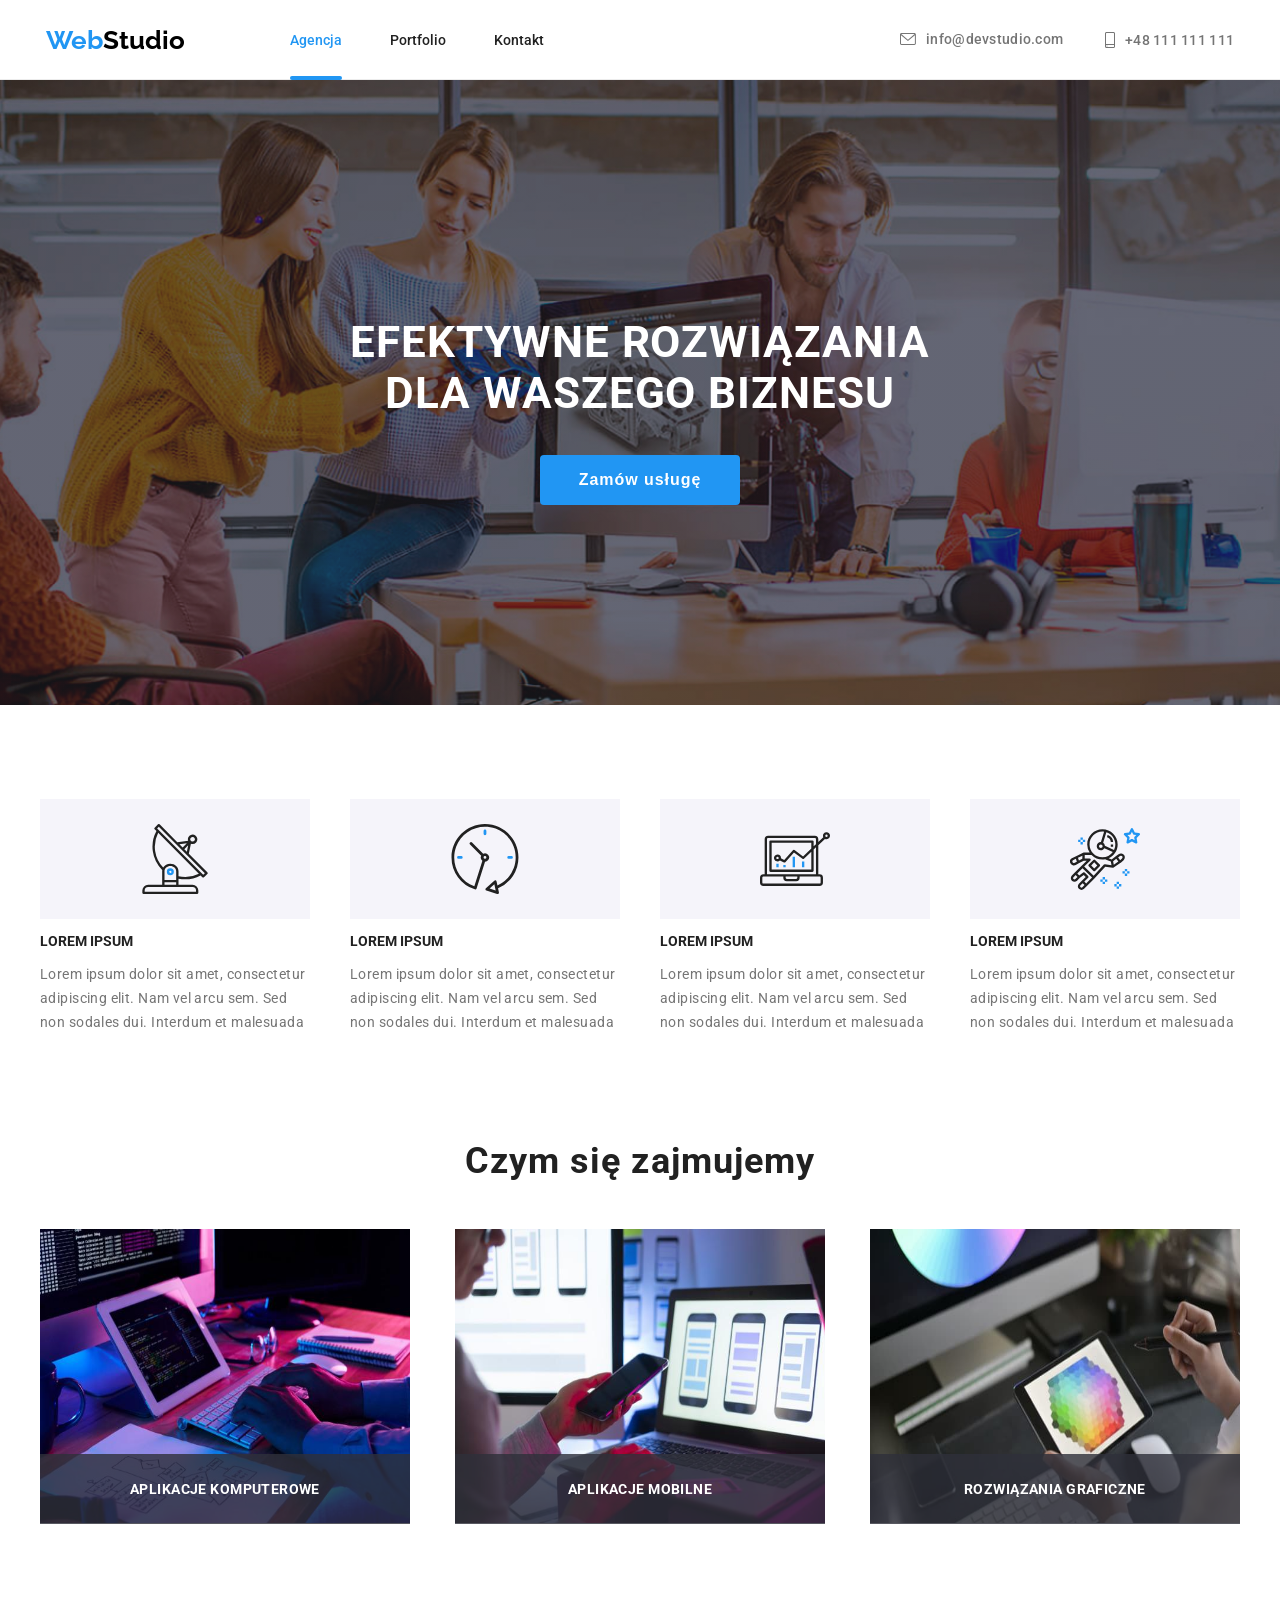
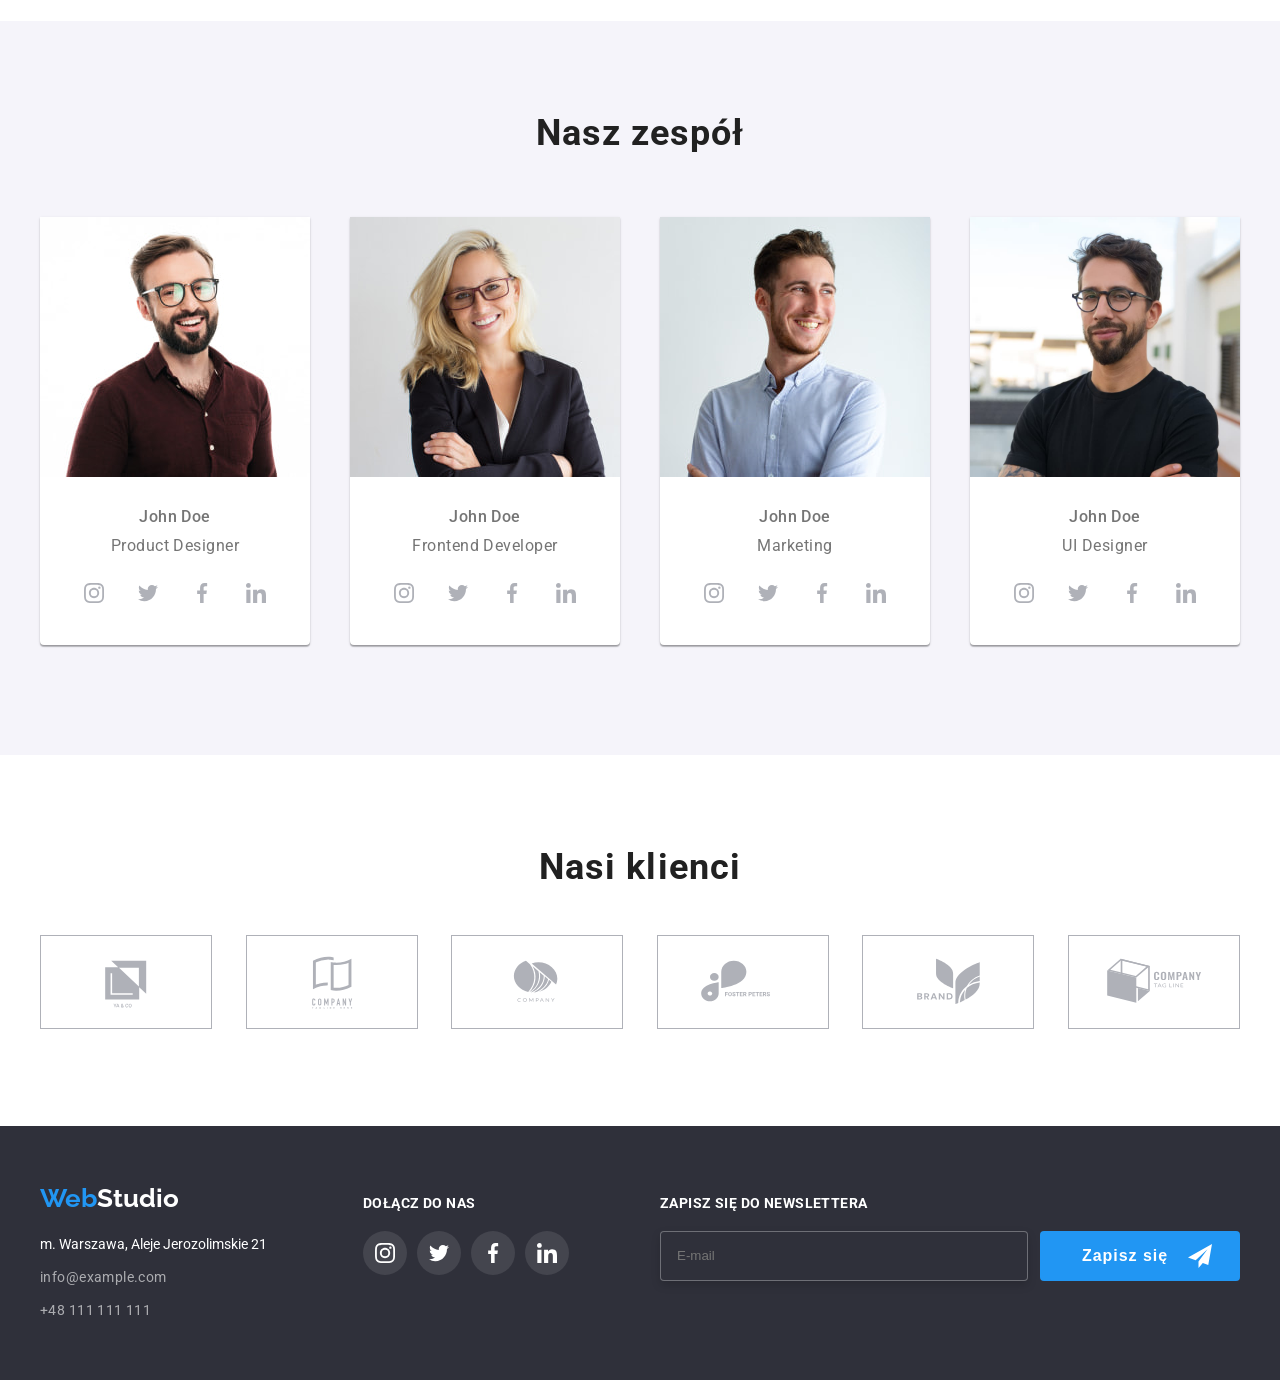
==== index.html @ 6a0bb11c "initial commit" ====
<!DOCTYPE html>
<html lang="pl">
  <head>
    <meta charset="UTF-8" />
    <meta name="viewport" content="width=device-width, initial-scale=1.0" />
    <title>Agencja WebStudio</title>
    <link rel="stylesheet" href="./css/main.min.css" />

    <link rel="preconnect" href="https://fonts.googleapis.com" />
    <link rel="preconnect" href="https://fonts.gstatic.com" crossorigin />
    <link
      href="https://fonts.googleapis.com/css2?family=Raleway:wght@700&family=Roboto:wght@400;500;700;900&display=swap"
      rel="stylesheet"
    />
  </head>
  <body>
    <header class="header">
      <div class="container">
        <div class="header__content">
          <a href="./index.html" class="logo"
            >Web<span class="logo--black">Studio</span></a
          >
          <nav class="header__nav">
            <a href="./index.html" class="header__nav--active">Agencja</a>
            <a href="./portfolio.html" class="header__nav--inactive"
              >Portfolio</a
            >
            <a href="#" class="header__nav--inactive">Kontakt</a>
          </nav>
          <a
            class="header__contact header__contact--mail"
            href="mailto:info@devstudio.com"
          >
            <div class="header__icon header__icon--mail">
              <svg width="16 " height="12">
                <use href="./images/icons.svg#icon-envelope"></use>
              </svg>
            </div>

            info@devstudio.com</a
          >
          <a class="header__contact" href="tel:+48111111111">
            <div class="header__icon">
              <svg width="10 " height="16">
                <use href="./images/icons.svg#icon-smartphone"></use>
              </svg>
            </div>
            <span class="header__contact"> +48 111 111 111</span></a
          >
        </div>
      </div>
    </header>
    <main>
      <section class="banner">
        <div class="container">
          <div class="banner__container">
            <h1 class="banner__header">
              Efektywne rozwiązania dla&nbsp;Waszego biznesu
            </h1>
          </div>
          <button type="button" class="button" data-modal-open>
            Zamów usługę
          </button>
        </div>
      </section>
      <section class="section">
        <div class="container">
          <ul class="main-article">
            <li>
              <article>
                <div class="main-article__image">
                  <svg width="70 " height="70" class="main-article__svg">
                    <use href="./images/icons.svg#icon-antenna-1"></use>
                  </svg>
                </div>
                <h3 class="main-article__header">LOREM IPSUM</h3>
                <p class="main-article__paragraph">
                  Lorem ipsum dolor sit amet, consectetur adipiscing elit. Nam
                  vel arcu sem. Sed non sodales dui. Interdum et malesuada
                </p>
              </article>
            </li>
            <li>
              <article>
                <div class="main-article__image">
                  <svg width="70 " height="70" class="main-article__svg">
                    <use href="./images/icons.svg#icon-clock-1"></use>
                  </svg>
                </div>
                <h3 class="main-article__header">LOREM IPSUM</h3>
                <p class="main-article__paragraph">
                  Lorem ipsum dolor sit amet, consectetur adipiscing elit. Nam
                  vel arcu sem. Sed non sodales dui. Interdum et malesuada
                </p>
              </article>
            </li>
            <li>
              <article>
                <div class="main-article__image">
                  <svg width="70 " height="70" class="main-article__svg">
                    <use href="./images/icons.svg#icon-diagram-1"></use>
                  </svg>
                </div>
                <h3 class="main-article__header">LOREM IPSUM</h3>
                <p class="main-article__paragraph">
                  Lorem ipsum dolor sit amet, consectetur adipiscing elit. Nam
                  vel arcu sem. Sed non sodales dui. Interdum et malesuada
                </p>
              </article>
            </li>
            <li>
              <article>
                <div class="main-article__image">
                  <svg width="70 " height="70" class="main-article__svg">
                    <use href="./images/icons.svg#icon-astronaut-1"></use>
                  </svg>
                </div>
                <h3 class="main-article__header">LOREM IPSUM</h3>
                <p class="main-article__paragraph">
                  Lorem ipsum dolor sit amet, consectetur adipiscing elit. Nam
                  vel arcu sem. Sed non sodales dui. Interdum et malesuada
                </p>
              </article>
            </li>
          </ul>
        </div>
      </section>
      <section class="services">
        <div class="container">
          <div>
            <h2 class="services__header">Czym się zajmujemy</h2>
            <ul class="services__content">
              <li>
                <img
                  src="./images/home/1.jpg"
                  alt="programista piszący kod"
                  width="370"
                  height="294"
                />
                <p class="services__description">Aplikacje komputerowe</p>
              </li>
              <li>
                <img
                  src="./images/home/2.jpg"
                  alt="praca nad ui na urządzenia mobilne"
                  width="370"
                  height="294"
                />
                <p class="services__description">Aplikacje mobilne</p>
              </li>
              <li>
                <img
                  src="./images/home/3.jpg"
                  alt="grafik pracujący z paletą barw"
                  width="370"
                  height="294"
                />
                <p class="services__description">Rozwiązania graficzne</p>
              </li>
            </ul>
          </div>
        </div>
      </section>
      <section class="team section">
        <div class="container">
          <h2>Nasz zespół</h2>
          <ul class="team__list">
            <li>
              <figure class="team__member">
                <img
                  src="./images/home/zespol1.jpg"
                  alt="członek zespołu"
                  width="270"
                  height="260"
                  class="team__image"
                />
                <figcaption class="team__description">
                  <h3 class="team__header">John Doe</h3>
                  <p class="team__paragraph">Product Designer</p>
                </figcaption>
                <ul class="team__social-links">
                  <li class="team__social-background">
                    <a href="#"
                      ><svg width="20" height="20" class="team__icon">
                        <use href="./images/icons.svg#icon-instagram-2"></use>
                      </svg>
                    </a>
                  </li>
                  <li class="team__social-background">
                    <a href="#"
                      ><svg width="20" height="20" class="team__icon">
                        <use href="./images/icons.svg#icon-twitter-1"></use>
                      </svg>
                    </a>
                  </li>
                  <li class="team__social-background">
                    <a href="#"
                      ><svg width="20" height="20" class="team__icon">
                        <use href="./images/icons.svg#icon-facebook-1"></use>
                      </svg>
                    </a>
                  </li>
                  <li class="team__social-background">
                    <a href="#"
                      ><svg width="20" height="20" class="team__icon">
                        <use href="./images/icons.svg#icon-linkedin-1"></use>
                      </svg>
                    </a>
                  </li>
                </ul>
              </figure>
            </li>
            <li>
              <figure class="team__member">
                <img
                  src="./images/home/zespol2.jpg"
                  alt="członek zespołu"
                  width="270"
                  height="260"
                  class="team__image"
                />
                <figcaption class="team__description">
                  <h3 class="team__header">John Doe</h3>
                  Frontend Developer
                </figcaption>
                <ul class="team__social-links">
                  <li class="team__social-background">
                    <a href="#"
                      ><svg width="20" height="20" class="team__icon">
                        <use href="./images/icons.svg#icon-instagram-2"></use>
                      </svg>
                    </a>
                  </li>
                  <li class="team__social-background">
                    <a href="#"
                      ><svg width="20" height="20" class="team__icon">
                        <use href="./images/icons.svg#icon-twitter-1"></use>
                      </svg>
                    </a>
                  </li>
                  <li class="team__social-background">
                    <a href="#"
                      ><svg width="20" height="20" class="team__icon">
                        <use href="./images/icons.svg#icon-facebook-1"></use>
                      </svg>
                    </a>
                  </li>
                  <li class="team__social-background">
                    <a href="#"
                      ><svg width="20" height="20" class="team__icon">
                        <use href="./images/icons.svg#icon-linkedin-1"></use>
                      </svg>
                    </a>
                  </li>
                </ul>
              </figure>
            </li>
            <li>
              <figure class="team__member">
                <img
                  src="./images/home/zespol3.jpg"
                  alt="członek zespołu"
                  width="270"
                  height="260"
                  class="team__image"
                />
                <figcaption class="team__description">
                  <h3 class="team__header">John Doe</h3>
                  Marketing
                </figcaption>
                <ul class="team__social-links">
                  <li class="team__social-background">
                    <a href="#"
                      ><svg width="20" height="20" class="team__icon">
                        <use href="./images/icons.svg#icon-instagram-2"></use>
                      </svg>
                    </a>
                  </li>
                  <li class="team__social-background">
                    <a href="#"
                      ><svg width="20" height="20" class="team__icon">
                        <use href="./images/icons.svg#icon-twitter-1"></use>
                      </svg>
                    </a>
                  </li>
                  <li class="team__social-background">
                    <a href="#"
                      ><svg width="20" height="20" class="team__icon">
                        <use href="./images/icons.svg#icon-facebook-1"></use>
                      </svg>
                    </a>
                  </li>
                  <li class="team__social-background">
                    <a href="#"
                      ><svg width="20" height="20" class="team__icon">
                        <use href="./images/icons.svg#icon-linkedin-1"></use>
                      </svg>
                    </a>
                  </li>
                </ul>
              </figure>
            </li>
            <li>
              <figure class="team__member">
                <img
                  src="./images/home/zespol4.jpg"
                  alt="członek zespołu"
                  width="270"
                  height="260"
                  class="team__image"
                />
                <figcaption class="team__description">
                  <h3 class="team__header">John Doe</h3>
                  UI Designer
                </figcaption>
                <ul class="team__social-links">
                  <li class="team__social-background">
                    <a href="#"
                      ><svg width="20" height="20" class="team__icon">
                        <use href="./images/icons.svg#icon-instagram-2"></use>
                      </svg>
                    </a>
                  </li>
                  <li class="team__social-background">
                    <a href="#"
                      ><svg width="20" height="20" class="team__icon">
                        <use href="./images/icons.svg#icon-twitter-1"></use>
                      </svg>
                    </a>
                  </li>
                  <li class="team__social-background">
                    <a href="#"
                      ><svg width="20" height="20" class="team__icon">
                        <use href="./images/icons.svg#icon-facebook-1"></use>
                      </svg>
                    </a>
                  </li>
                  <li class="team__social-background">
                    <a href="#"
                      ><svg width="20" height="20" class="team__icon">
                        <use href="./images/icons.svg#icon-linkedin-1"></use>
                      </svg>
                    </a>
                  </li>
                </ul>
              </figure>
            </li>
          </ul>
        </div>
      </section>
      <section>
        <div class="container">
          <div class="clients">
            <h2>Nasi klienci</h2>
            <ul class="clients__list">
              <li class="clients__item">
                <a href="#"
                  ><svg width="170" height="92">
                    <use href="./images/icons.svg#icon-Client-1"></use>
                  </svg>
                </a>
              </li>
              <li class="clients__item">
                <a href="#"
                  ><svg width="170" height="92">
                    <use href="./images/icons.svg#icon-Client-2"></use>
                  </svg>
                </a>
              </li>
              <li class="clients__item">
                <a href="#"
                  ><svg width="170" height="92">
                    <use href="./images/icons.svg#icon-Client-3"></use>
                  </svg>
                </a>
              </li>
              <li class="clients__item">
                <a href="#"
                  ><svg width="170" height="92">
                    <use href="./images/icons.svg#icon-Client-4"></use>
                  </svg>
                </a>
              </li>
              <li class="clients__item">
                <a href="#"
                  ><svg width="170" height="92">
                    <use href="./images/icons.svg#icon-Client-5"></use>
                  </svg>
                </a>
              </li>
              <li class="clients__item">
                <a href="#"
                  ><svg width="170" height="92">
                    <use href="./images/icons.svg#icon-Client-6"></use>
                  </svg>
                </a>
              </li>
            </ul>
          </div>
        </div>
      </section>
    </main>
    <footer class="footer">
      <div class="container">
        <div class="footer__content">
          <div>
            <a href="./index.html" class="logo"
              >Web<span class="logo--white">Studio</span></a
            >
            <address class="footer__address">
              m. Warszawa, Aleje Jerozolimskie 21
            </address>
            <a
              href="mailto:info@example.com"
              class="footer__contact footer__contact--email"
              >info@example.com</a
            >

            <a href="tel:+48111111111" class="footer__contact"
              >+48 111 111 111</a
            >
          </div>
          <div class="footer__social">
            <h3 class="footer__header">Dołącz do nas</h3>
            <ul class="footer__icons">
              <li class="footer__item">
                <a href="#"
                  ><svg width="20" height="20" class="footer__svg">
                    <use href="./images/icons.svg#icon-instagram-2"></use>
                  </svg>
                </a>
              </li>
              <li class="footer__item">
                <a href="#"
                  ><svg width="20" height="20" class="footer__svg">
                    <use href="./images/icons.svg#icon-twitter-1"></use>
                  </svg>
                </a>
              </li>
              <li class="footer__item">
                <a href="#"
                  ><svg width="20" height="20" class="footer__svg">
                    <use href="./images/icons.svg#icon-facebook-1"></use>
                  </svg>
                </a>
              </li>
              <li class="footer__item">
                <a href="#"
                  ><svg width="20" height="20" class="footer__svg">
                    <use href="./images/icons.svg#icon-linkedin-1"></use>
                  </svg>
                </a>
              </li>
            </ul>
          </div>
          <div class="footer__subscribtion">
            <h3 class="footer__header">Zapisz się do newslettera</h3>
            <div class="footer__form">
              <input
                class="footer__input"
                type="email"
                name="email"
                placeholder="E-mail"
              />
              <button type="submit" class="button footer__button">
                Zapisz się
                <svg width="24" height="24" class="footer__send">
                  <use href="./images/icons.svg#icon-icon_send"></use>
                </svg>
              </button>
            </div>
          </div>
        </div>
      </div>
    </footer>
    <div class="backdrop is-hidden" data-modal>
      <div class="modal">
        <button type="button" class="modal__close" data-modal-close>
          <svg width="18" height="18">
            <use href="./images/icons.svg#icon-close-black"></use>
          </svg>
        </button>
        <h2 class="modal__header">Zostaw swoje dane w formularzu poniżej</h2>
        <form>
          <div class="modal__wrapper">
            <label class="icon__container"
              ><div class="input__description">Imię</div>
              <input type="name" name="name-input" class="modal__input" /><svg
                height="12"
                width="12"
                class="modal__icon"
              >
                <use href="./images/icons.svg#icon-name-input"></use>
              </svg>
            </label>
            <label class="icon__container"
              ><div class="input__description">Telefon</div>
              <input type="tel" name="telephone-number" class="modal__input" />

              <svg
                height="13"
                width="13"
                class="modal__icon modal__icon--telephone"
              >
                <use href="./images/icons.svg#icon-phone-number-input"></use>
              </svg>
            </label>

            <label class="icon__container">
              <div class="input__description">Email</div>
              <input type="email" name="email-address" class="modal__input" />
              <svg height="12" width="15" class="modal__icon">
                <use href="./images/icons.svg#icon-email-input"></use>
              </svg>
            </label>

            <label
              ><div class="input__description">Komentarz</div>
              <textarea
                name="comment"
                rows="7"
                class="modal__input modal__input--textarea"
                placeholder="Wprowadź tekst"
              ></textarea>
            </label>
            <label class="modal__terms">
              <input type="checkbox" class="checkbox" /><span
                class="checkbox-position"
                ><svg width="16" height="15" class="checked">
                  <use href="./images/icons.svg#icon-check"></use>
                </svg>
                <svg width="16" height="15" class="unchecked">
                  <use href="./images/icons.svg#icon-unchecked"></use>
                </svg>
              </span>

              <p>
                Oświadczam iż akceptuję
                <a class="modal__terms--link" href="#">Regulamin</a>
                i
                <a class="modal__terms--link" href="#">Politykę Prywatności.</a>
              </p>
            </label>
            <button type="submit" class="button modal__button">Wyślij</button>
          </div>
        </form>
      </div>
    </div>

    <script src="./js/modal.js"></script>
  </body>
</html>
---- css/main.min.css ----
:root{--black: #000;--project-blue: #2196f3;--project-black: #212121;--background-black: #2f303a;--primary-white: #fff;--grey: #757575;--icon-grey: #afb1b8;--transition-duration: 250ms}a:link{text-decoration:none}body{font-family:"Roboto","Raleway",sans-serif;font-size-adjust:none;color:var(--project-black);margin:0 auto;border:0;padding:0}h2{font-weight:700;font-size:36px;line-height:1;letter-spacing:.03em;display:flex;justify-content:center;margin:0 auto}:hover,:focus{transition:var(--transition-duration);transition-timing-function:cubic-bezier(0.4, 0, 0.2, 1)}.container{width:100%;max-width:1200px;margin:0 auto;padding:0 15px;justify-content:center}.section{padding-top:94px;padding-bottom:94px}.header{border-bottom:1px solid #ececec}.header__content{display:flex;justify-content:space-around;align-items:center;background-color:#fff;font-weight:500;font-size:14px;text-decoration:none}.header__nav--active{position:relative;color:var(--project-blue)}.header__nav--inactive{color:var(--project-black)}.header__nav--active::after{content:"";width:100%;height:4px;top:44px;position:absolute;display:block;background:var(--project-blue);border-radius:2px}.logo{font-family:"Raleway",sans-serif;font-weight:700;color:var(--project-blue);font-size:26px;margin-right:93px;margin-top:25px;margin-bottom:24px}.logo--black{color:var(--black)}.logo--white{color:var(--primary-white)}.header__contact:hover,.header__contact:focus{color:var(--project-blue);transition:var(--transition-duration);transition-timing-function:cubic-bezier(0.4, 0, 0.2, 1)}.header__nav{color:var(--project-black);text-decoration:none;display:flex;align-items:center;justify-content:space-between;width:254px;margin-right:345px;transition:var(--transition-duration);transition-timing-function:cubic-bezier(0.4, 0, 0.2, 1)}.header__nav a:hover,.header__nav a:focus{color:var(--project-blue)}.header__contact{position:relative;color:var(--grey);fill:var(--grey);letter-spacing:.02em;text-decoration:none;line-height:16px;display:flex;transition:250ms;transition-timing-function:cubic-bezier(0.4, 0, 0.2, 1)}.header__contact--mail{margin-right:30px}.header__contact svg{transition:250ms;transition-timing-function:cubic-bezier(0.4, 0, 0.2, 1)}.header__contact:focus,.header__contact:hover{color:var(--project-blue);fill:var(--project-blue)}.header__contact:hover svg{color:var(--project-blue);fill:var(--project-blue)}.header__icon{fill:var(--grey);margin-right:10px;height:16px;align-items:center;transition-property:fill;transition:250ms;transition-timing-function:cubic-bezier(0.4, 0, 0.2, 1)}.header__icon--mail{fill:var(--grey);padding-top:1px}.header__icon--smartphone{position:absolute}.banner{color:var(--primary-white);max-width:1600px;margin:0 auto;font-weight:900;line-height:1.16;text-align:center;letter-spacing:.06em;padding-top:200px;padding-bottom:200px;text-transform:uppercase;background-image:linear-gradient(rgba(47, 48, 58, 0.4), rgba(47, 48, 58, 0.4)),url(../images/home/Img.jpg);background-repeat:no-repeat;background-position:center;background-size:cover}.banner__header{font-size:44px}.banner__container{padding-left:237px;padding-right:237px}.button{color:var(--primary-white);background-color:var(--project-blue);border:0px;border-radius:4px;width:200px;height:50px;font-weight:700;font-size:16px;line-height:1.88;align-items:center;text-align:center;letter-spacing:.06em;cursor:pointer}.main-article{list-style:none;display:flex;justify-content:space-between;margin:0;padding:0;-webkit-padding-start:0;padding-inline-start:0}.main-article__image{width:270px;height:120px;background-color:#f5f4fa}.main-article__svg{padding-top:25px;padding-left:100px}.main-article__paragraph{font-size:14px;line-height:1.71;letter-spacing:.03em;color:var(--grey);width:270px}.main-article__header{font-size:14px;font-weight:700}.services{background-color:var(--primary-white);margin:0 auto;padding-bottom:94px}.services__content{list-style:none;display:flex;justify-content:space-between;gap:30px;padding-top:50px;margin:0;padding-left:0}.services__description{position:absolute;width:370px;padding:27px 0 27px;text-transform:uppercase;color:var(--primary-white);margin-top:-73px;font-weight:700;font-size:14px;line-height:16px;text-align:center;letter-spacing:.03em;background:rgba(47,48,58,.8)}.team{background-color:#f5f4fa;font-size:16px;margin:0 auto}.team__list{list-style:none;display:flex;justify-content:space-between;gap:30px;padding-top:50px;padding-left:0}.team__member{background-color:var(--primary-white);box-shadow:0px 1px 3px rgba(0,0,0,.12),0px 1px 1px rgba(0,0,0,.14),0px 2px 1px rgba(0,0,0,.2);border-radius:0px 0px 4px 4px;margin:0}.team__image{display:block}.team__header{font-size:16px;font-weight:500;margin:0 auto}.team__description{display:flex;flex-direction:column;gap:10px;justify-content:center;align-items:center;padding-bottom:16px;padding-top:30px;color:var(--grey);letter-spacing:.03em}.team__paragraph{margin:0 auto}.team__social-links{list-style:none;fill:var(--icon-grey);padding-left:32px;padding-right:32px;padding-bottom:30px;display:flex;justify-content:space-between;align-content:center;margin:0 auto}.team__social-background{height:44px;width:44px;border-radius:50%;display:flex;justify-content:center;align-items:center;transition:250ms;transition-timing-function:cubic-bezier(0.4, 0, 0.2, 1)}.team__social-background:hover,.team__social-background:focus{fill:var(--primary-white);background-color:var(--project-blue)}.team__icon{margin-top:4px}.clients{padding:94px 0 97px}.clients__list{fill:var(--icon-grey);padding-top:50px;list-style:none;display:flex;justify-content:space-between;padding-left:0;margin:0 auto}.clients__item{height:92px;width:170px;border:1px solid var(--icon-grey);transition:250ms;transition-timing-function:cubic-bezier(0.4, 0, 0.2, 1)}.clients__item:focus,.clients__item:hover{fill:var(--project-blue);border-color:var(--project-blue)}.footer{background-color:var(--background-black);color:#fff;padding:57px 0}.footer__content{display:flex;justify-content:space-between;gap:70px}.footer__address{font-size:14px;font-style:normal;text-decoration:none;line-height:1.71;padding-top:20px}.footer__contact{line-height:1.71;letter-spacing:.03em;color:rgba(255,255,255,.6);font-size:14px}.footer__contact--email{text-decoration:none;display:block;padding:9px 0}.footer__contact:hover,.footer__contact:focus{color:var(--project-blue);transition:250ms;transition-timing-function:cubic-bezier(0.4, 0, 0.2, 1)}.footer__social{padding-top:12px}.footer__header{font-weight:700;font-size:14px;letter-spacing:.03em;color:var(--primary-white);text-transform:uppercase;margin:0 auto}.footer__icons{display:flex;list-style:none;justify-content:space-between;gap:10px;padding-left:0;margin:0;fill:var(--primary-white);padding-top:20px}.footer__item{height:44px;width:44px;border-radius:50%;display:flex;justify-content:center;align-items:center;background:rgba(255,255,255,.1);transition:250ms;transition-timing-function:cubic-bezier(0.4, 0, 0.2, 1)}.footer__item:focus,.footer__item:hover{background-color:var(--project-blue)}.footer__svg{margin-top:5px}.footer__subscribtion{padding-top:12px}.footer__form{padding-top:20px;display:flex;justify-content:flex-end}.footer__input{background-color:var(--background-black);line-height:1.25;width:350px;padding:14px 0 14px 16px;border:1px solid rgba(255,255,255,.3);filter:drop-shadow(0px 4px 4px rgba(0, 0, 0, 0.15));border-radius:4px;margin-right:12px;outline:none;transition:250ms cubic-bezier(0.4, 0, 0.2, 1)}.footer__input:hover,.footer__input:focus{background-color:var(--background-black);color:rgba(255,255,255,.6);border:2px solid var(--project-blue)}.footer__button{position:relative;padding:10px 15px 10px 42px;display:flex;align-content:center}.footer__send{position:absolute;right:28px}.portfolio-filter{list-style-type:none;display:flex;justify-content:center;gap:8px;padding-top:94px;margin:0}.portfolio-filter__list{list-style:none;display:flex;justify-content:center;gap:8px}.portfolio-filter__button{cursor:pointer;font-weight:500;font-size:16px;line-height:1.62;border:0px;text-align:center;padding:6px 22px;letter-spacing:.03em;border-radius:4px;color:var(--project-black);background-color:#f5f4fa}.portfolio-filter__button:hover,.portfolio-filter__button:focus{color:var(--primary-white);background-color:var(--project-blue);box-shadow:0px 3px 1px rgba(0,0,0,.1),0px 1px 2px rgba(0,0,0,.08),0px 2px 2px rgba(0,0,0,.12);border-radius:4px;transition:250ms;transition-timing-function:cubic-bezier(0.4, 0, 0.2, 1)}.portfolio__card{font-size:16px;line-height:1.88;letter-spacing:.03em;margin:0;color:var(--grey);background:var(--primary-white);transition:transform;transition-duration:250ms;transition-timing-function:cubic-bezier(0.4, 0, 0.2, 1)}.portfolio__card:hover,.portfolio__card:focus{filter:drop-shadow(0px 4px 4px rgba(0, 0, 0, 0.25))}.portfolio__description{padding-left:24px;padding-bottom:20px;padding-top:20px;border-bottom:1px solid #eee;border-left:1px solid #eee;border-right:1px solid #eee}.portfolio__list{padding:34px 0 94px 0;list-style:none;display:flex;justify-content:space-around;flex-wrap:wrap;gap:1%;margin:0}.portfolio__list-item{padding-bottom:30px}.portfolio__card-header{color:var(--project-black);font-weight:700;font-size:18px;line-height:2;letter-spacing:.06em;scroll-margin-bottom:0;padding-top:0;margin:0 auto}.portfolio__card--animated{position:relative;overflow:hidden;margin-bottom:0}.portfolio__image{display:block;padding-bottom:0;transition:transform;transition-duration:var(--transition-duration);transition-timing-function:cubic-bezier(0.4, 0, 0.2, 1)}.portfolio__card:hover .portfolio__overlay{transform:translateY(0)}.portfolio__overlay{width:100%;height:101%;color:var(--primary-white);background-color:var(--project-blue);opacity:.9;position:absolute;top:0;font-size:18px;line-height:1.56;letter-spacing:.03em;padding-top:49px;padding-left:24px;padding-right:45px;transform:translateY(100%);will-change:transform;transition:transform;transition-duration:var(--transition-duration);transition-timing-function:cubic-bezier(0.4, 0, 0.2, 1)}.backdrop{position:fixed;top:0;left:0;width:100%;height:100%;background-color:rgba(0,0,0,.2);transition:transform .25s}.is-hidden{opacity:0;visibility:hidden;pointer-events:none;transform:scale(0)}.modal{position:absolute;top:50%;left:50%;transform:translate(-50%, -50%);width:528px;background-color:var(--primary-white);box-shadow:0px 1px 3px rgba(0,0,0,.12),0px 1px 1px rgba(0,0,0,.14),0px 2px 1px rgba(0,0,0,.2);border-radius:4px}.modal__close{position:absolute;top:8px;right:8px;width:30px;height:30px;background-color:var(--primary-white);border:1px solid rgba(0,0,0,.1);border-radius:50%;cursor:pointer;padding-right:0;padding-left:0;display:flex;align-items:center;justify-content:center}.modal__button{margin-bottom:50px;box-shadow:0px 4px 4px rgba(0,0,0,.15)}.modal__header{font-weight:700;font-size:20px;line-height:23px;text-align:center;letter-spacing:.03em;padding-top:40px;margin-bottom:12px}.modal__wrapper{display:flex;flex-direction:column;padding-inline:40px;align-items:center}.modal__input{width:448px;height:40px;border:1px solid rgba(33,33,33,.2);border-radius:4px;padding-left:40px;padding-right:0;transition:color border;transition:250ms;transition-timing-function:cubic-bezier(0.4, 0, 0.2, 1);outline:none}.modal__icon{transition:250ms;transition-timing-function:cubic-bezier(0.4, 0, 0.2, 1)}.modal__input:focus{border:2px solid var(--project-blue)}.icon__container:focus-within svg{fill:var(--project-blue)}.icon__container{position:relative}.modal__icon{position:absolute;left:15px;bottom:14px;fill:var(--black)}.modal__icon--telephone{bottom:13px}.modal__input--textarea{resize:none;height:inherit;font-size:12px;letter-spacing:.01em;color:rgba(117,117,117,.8);padding-top:12px;padding-left:16px;padding-bottom:20px}.input__description{font-size:12px;line-height:14px;letter-spacing:.01em;padding-top:10px;padding-bottom:4px;color:#757575}.modal__terms{position:relative;display:flex;flex-direction:row;justify-content:flex-end;align-items:center;padding-bottom:16px;font-size:14px;line-height:1.71rem;letter-spacing:.03em;color:#757575}.checkbox-position{position:relative}.modal__terms--link{color:var(--project-blue);text-decoration:underline}.checkbox{margin-right:8px;width:16px;height:15px;visibility:hidden}.checked{opacity:0;position:absolute;left:-24px;top:-8px;transition:250ms}.unchecked{opacity:1;position:absolute;left:-24px;top:-8px;transition:250ms}.checkbox:checked~span .checked{opacity:1}.checkbox:checked~span .unchecked{opacity:0}/*# sourceMappingURL=main.min.css.map */
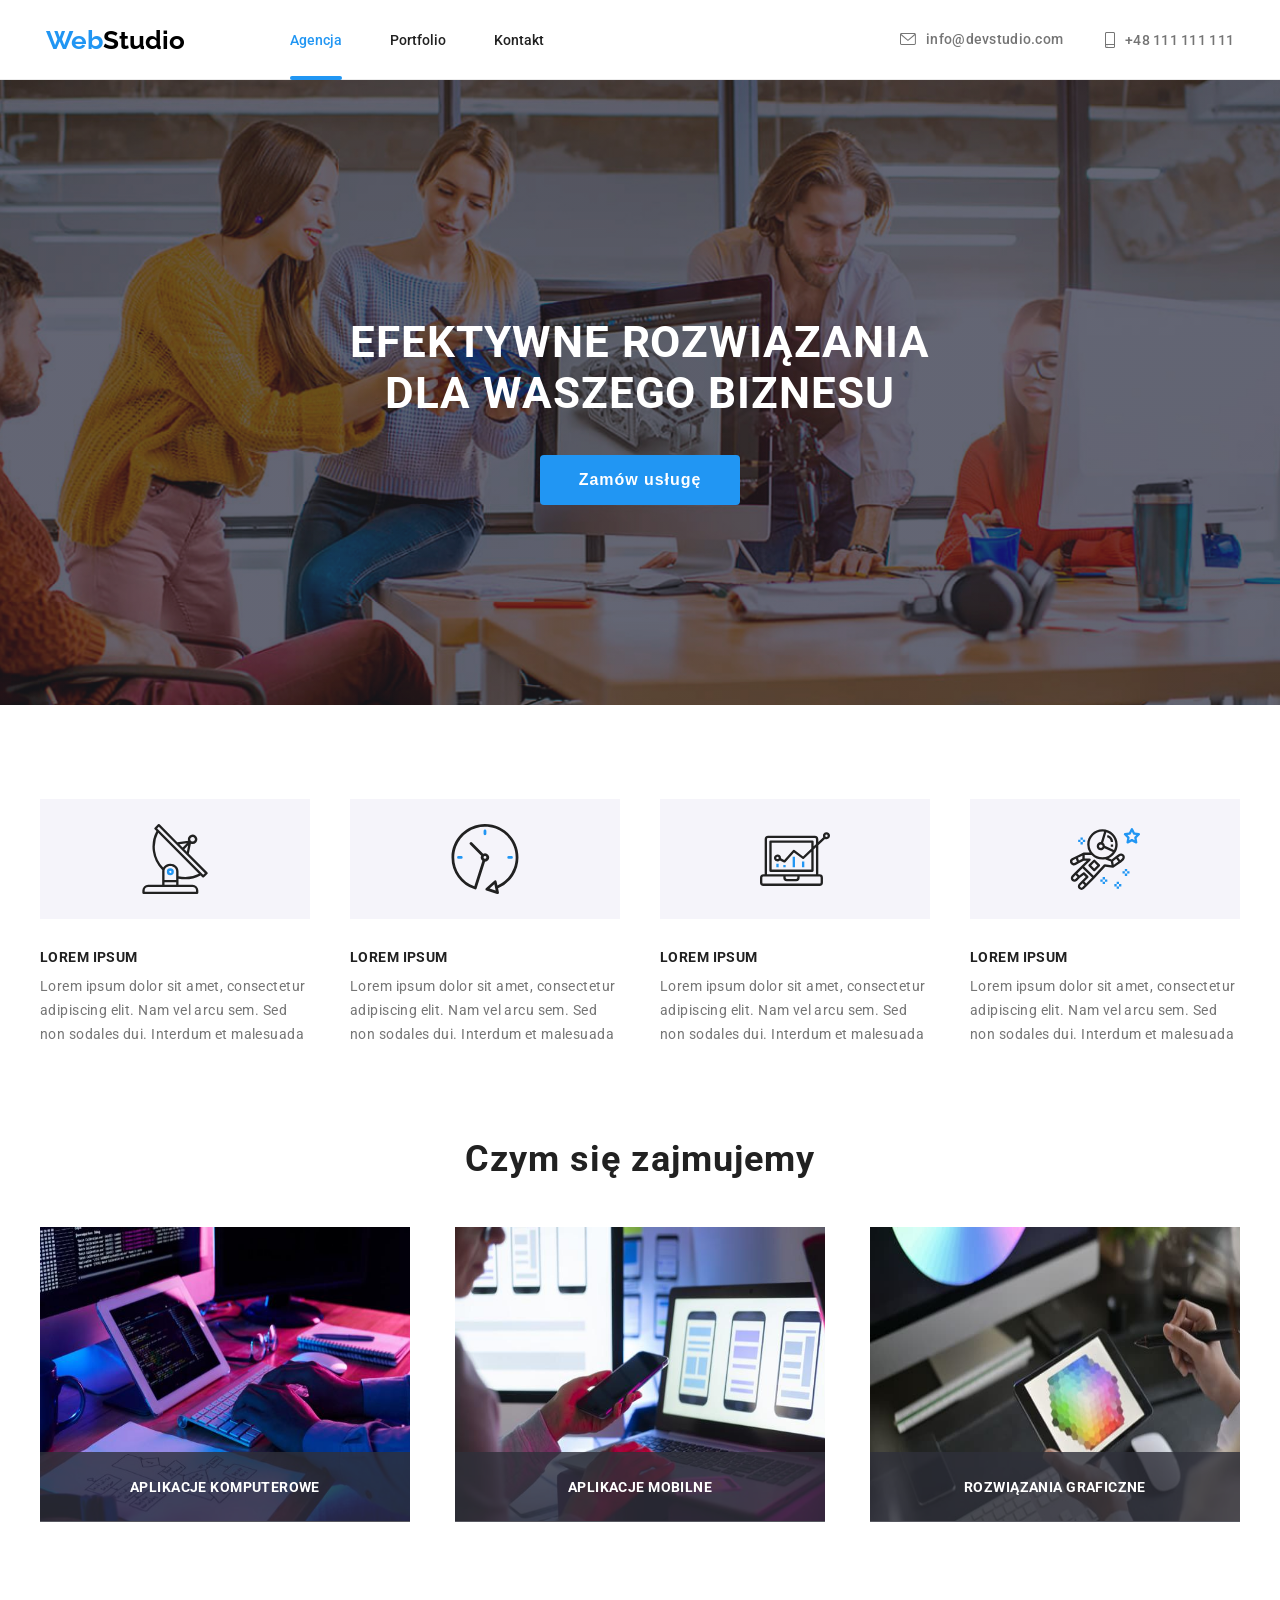
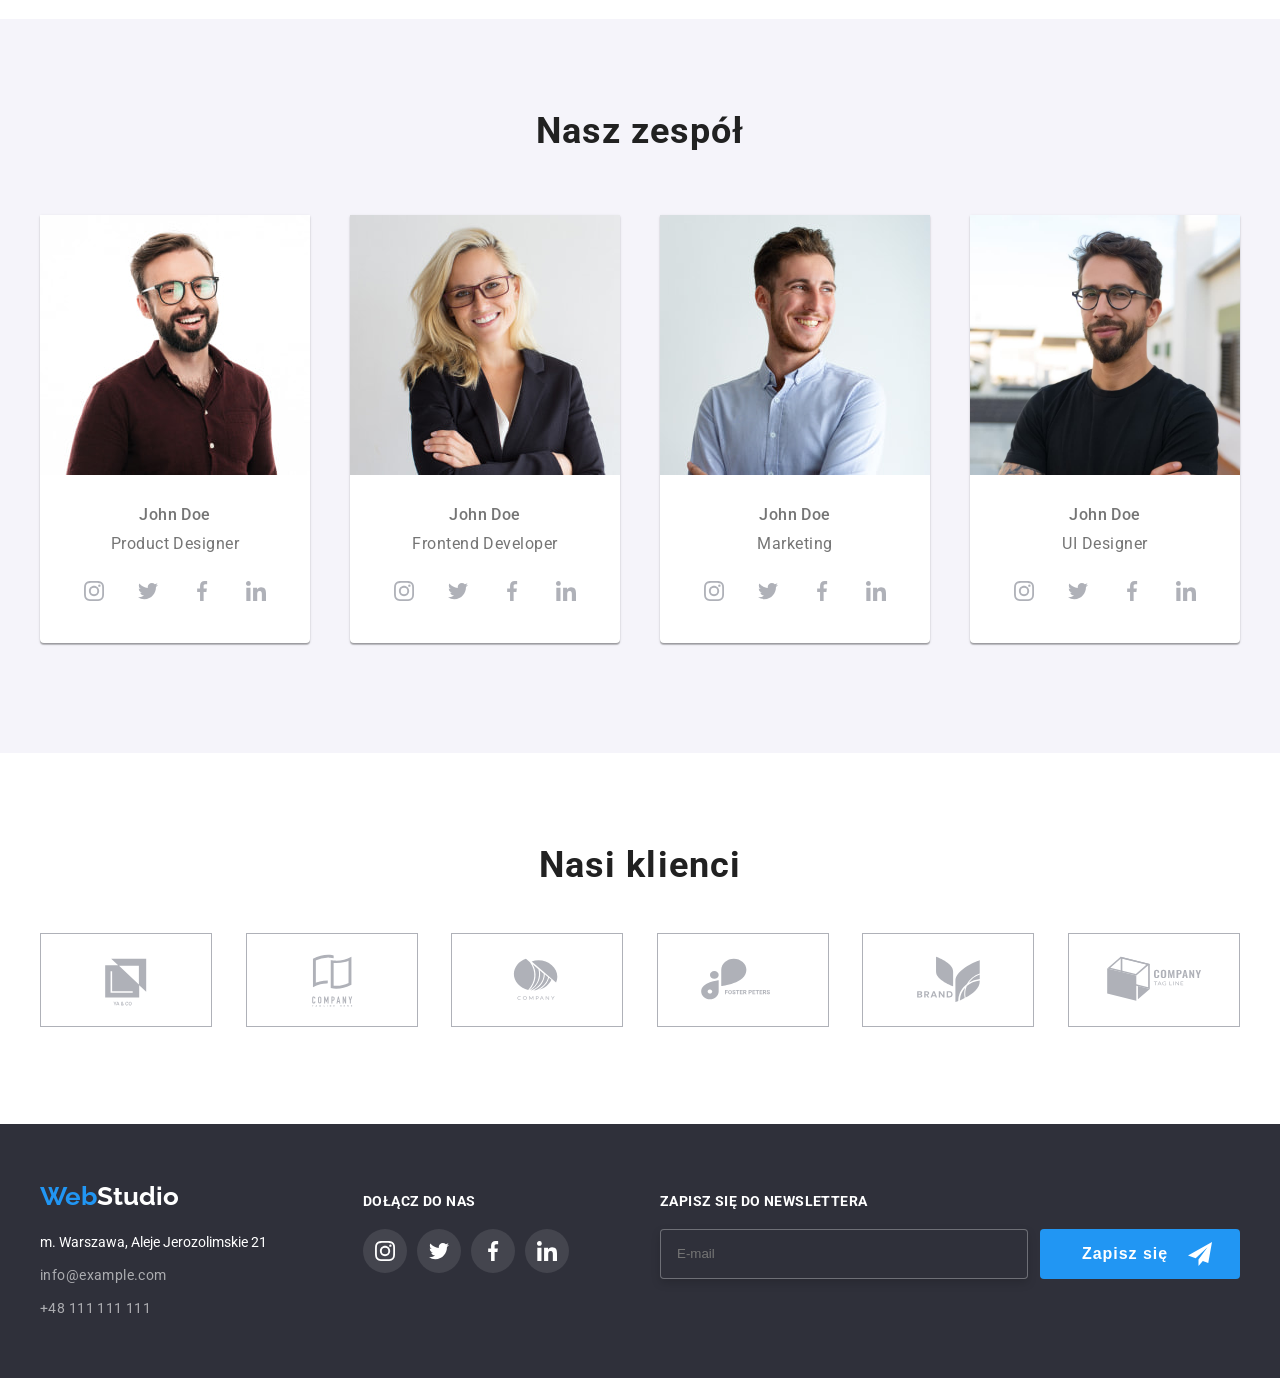
==== commit f8de69d6: "modal window fix" ====
--- a/index.html
+++ b/index.html
@@ -483,7 +483,7 @@
         <h2 class="modal__header">Zostaw swoje dane w formularzu poniżej</h2>
         <form>
           <div class="modal__wrapper">
-            <label class="icon__container"
+            <label class="input__cointainer"
               ><div class="input__description">Imię</div>
               <input type="name" name="name-input" class="modal__input" /><svg
                 height="12"
@@ -493,7 +493,7 @@
                 <use href="./images/icons.svg#icon-name-input"></use>
               </svg>
             </label>
-            <label class="icon__container"
+            <label class="input__cointainer"
               ><div class="input__description">Telefon</div>
               <input type="tel" name="telephone-number" class="modal__input" />
 
@@ -506,7 +506,7 @@
               </svg>
             </label>
 
-            <label class="icon__container">
+            <label class="input__cointainer">
               <div class="input__description">Email</div>
               <input type="email" name="email-address" class="modal__input" />
               <svg height="12" width="15" class="modal__icon">
@@ -514,7 +514,7 @@
               </svg>
             </label>
 
-            <label
+            <label class="input__cointainer"
               ><div class="input__description">Komentarz</div>
               <textarea
                 name="comment"
--- a/css/main.min.css
+++ b/css/main.min.css
@@ -1 +1 @@
-:root{--black: #000;--project-blue: #2196f3;--project-black: #212121;--background-black: #2f303a;--primary-white: #fff;--grey: #757575;--icon-grey: #afb1b8;--transition-duration: 250ms}a:link{text-decoration:none}body{font-family:"Roboto","Raleway",sans-serif;font-size-adjust:none;color:var(--project-black);margin:0 auto;border:0;padding:0}h2{font-weight:700;font-size:36px;line-height:1;letter-spacing:.03em;display:flex;justify-content:center;margin:0 auto}:hover,:focus{transition:var(--transition-duration);transition-timing-function:cubic-bezier(0.4, 0, 0.2, 1)}.container{width:100%;max-width:1200px;margin:0 auto;padding:0 15px;justify-content:center}.section{padding-top:94px;padding-bottom:94px}.header{border-bottom:1px solid #ececec}.header__content{display:flex;justify-content:space-around;align-items:center;background-color:#fff;font-weight:500;font-size:14px;text-decoration:none}.header__nav--active{position:relative;color:var(--project-blue)}.header__nav--inactive{color:var(--project-black)}.header__nav--active::after{content:"";width:100%;height:4px;top:44px;position:absolute;display:block;background:var(--project-blue);border-radius:2px}.logo{font-family:"Raleway",sans-serif;font-weight:700;color:var(--project-blue);font-size:26px;margin-right:93px;margin-top:25px;margin-bottom:24px}.logo--black{color:var(--black)}.logo--white{color:var(--primary-white)}.header__contact:hover,.header__contact:focus{color:var(--project-blue);transition:var(--transition-duration);transition-timing-function:cubic-bezier(0.4, 0, 0.2, 1)}.header__nav{color:var(--project-black);text-decoration:none;display:flex;align-items:center;justify-content:space-between;width:254px;margin-right:345px;transition:var(--transition-duration);transition-timing-function:cubic-bezier(0.4, 0, 0.2, 1)}.header__nav a:hover,.header__nav a:focus{color:var(--project-blue)}.header__contact{position:relative;color:var(--grey);fill:var(--grey);letter-spacing:.02em;text-decoration:none;line-height:16px;display:flex;transition:250ms;transition-timing-function:cubic-bezier(0.4, 0, 0.2, 1)}.header__contact--mail{margin-right:30px}.header__contact svg{transition:250ms;transition-timing-function:cubic-bezier(0.4, 0, 0.2, 1)}.header__contact:focus,.header__contact:hover{color:var(--project-blue);fill:var(--project-blue)}.header__contact:hover svg{color:var(--project-blue);fill:var(--project-blue)}.header__icon{fill:var(--grey);margin-right:10px;height:16px;align-items:center;transition-property:fill;transition:250ms;transition-timing-function:cubic-bezier(0.4, 0, 0.2, 1)}.header__icon--mail{fill:var(--grey);padding-top:1px}.header__icon--smartphone{position:absolute}.banner{color:var(--primary-white);max-width:1600px;margin:0 auto;font-weight:900;line-height:1.16;text-align:center;letter-spacing:.06em;padding-top:200px;padding-bottom:200px;text-transform:uppercase;background-image:linear-gradient(rgba(47, 48, 58, 0.4), rgba(47, 48, 58, 0.4)),url(../images/home/Img.jpg);background-repeat:no-repeat;background-position:center;background-size:cover}.banner__header{font-size:44px}.banner__container{padding-left:237px;padding-right:237px}.button{color:var(--primary-white);background-color:var(--project-blue);border:0px;border-radius:4px;width:200px;height:50px;font-weight:700;font-size:16px;line-height:1.88;align-items:center;text-align:center;letter-spacing:.06em;cursor:pointer}.main-article{list-style:none;display:flex;justify-content:space-between;margin:0;padding:0;-webkit-padding-start:0;padding-inline-start:0}.main-article__image{width:270px;height:120px;background-color:#f5f4fa}.main-article__svg{padding-top:25px;padding-left:100px}.main-article__paragraph{font-size:14px;line-height:1.71;letter-spacing:.03em;color:var(--grey);width:270px}.main-article__header{font-size:14px;font-weight:700}.services{background-color:var(--primary-white);margin:0 auto;padding-bottom:94px}.services__content{list-style:none;display:flex;justify-content:space-between;gap:30px;padding-top:50px;margin:0;padding-left:0}.services__description{position:absolute;width:370px;padding:27px 0 27px;text-transform:uppercase;color:var(--primary-white);margin-top:-73px;font-weight:700;font-size:14px;line-height:16px;text-align:center;letter-spacing:.03em;background:rgba(47,48,58,.8)}.team{background-color:#f5f4fa;font-size:16px;margin:0 auto}.team__list{list-style:none;display:flex;justify-content:space-between;gap:30px;padding-top:50px;padding-left:0}.team__member{background-color:var(--primary-white);box-shadow:0px 1px 3px rgba(0,0,0,.12),0px 1px 1px rgba(0,0,0,.14),0px 2px 1px rgba(0,0,0,.2);border-radius:0px 0px 4px 4px;margin:0}.team__image{display:block}.team__header{font-size:16px;font-weight:500;margin:0 auto}.team__description{display:flex;flex-direction:column;gap:10px;justify-content:center;align-items:center;padding-bottom:16px;padding-top:30px;color:var(--grey);letter-spacing:.03em}.team__paragraph{margin:0 auto}.team__social-links{list-style:none;fill:var(--icon-grey);padding-left:32px;padding-right:32px;padding-bottom:30px;display:flex;justify-content:space-between;align-content:center;margin:0 auto}.team__social-background{height:44px;width:44px;border-radius:50%;display:flex;justify-content:center;align-items:center;transition:250ms;transition-timing-function:cubic-bezier(0.4, 0, 0.2, 1)}.team__social-background:hover,.team__social-background:focus{fill:var(--primary-white);background-color:var(--project-blue)}.team__icon{margin-top:4px}.clients{padding:94px 0 97px}.clients__list{fill:var(--icon-grey);padding-top:50px;list-style:none;display:flex;justify-content:space-between;padding-left:0;margin:0 auto}.clients__item{height:92px;width:170px;border:1px solid var(--icon-grey);transition:250ms;transition-timing-function:cubic-bezier(0.4, 0, 0.2, 1)}.clients__item:focus,.clients__item:hover{fill:var(--project-blue);border-color:var(--project-blue)}.footer{background-color:var(--background-black);color:#fff;padding:57px 0}.footer__content{display:flex;justify-content:space-between;gap:70px}.footer__address{font-size:14px;font-style:normal;text-decoration:none;line-height:1.71;padding-top:20px}.footer__contact{line-height:1.71;letter-spacing:.03em;color:rgba(255,255,255,.6);font-size:14px}.footer__contact--email{text-decoration:none;display:block;padding:9px 0}.footer__contact:hover,.footer__contact:focus{color:var(--project-blue);transition:250ms;transition-timing-function:cubic-bezier(0.4, 0, 0.2, 1)}.footer__social{padding-top:12px}.footer__header{font-weight:700;font-size:14px;letter-spacing:.03em;color:var(--primary-white);text-transform:uppercase;margin:0 auto}.footer__icons{display:flex;list-style:none;justify-content:space-between;gap:10px;padding-left:0;margin:0;fill:var(--primary-white);padding-top:20px}.footer__item{height:44px;width:44px;border-radius:50%;display:flex;justify-content:center;align-items:center;background:rgba(255,255,255,.1);transition:250ms;transition-timing-function:cubic-bezier(0.4, 0, 0.2, 1)}.footer__item:focus,.footer__item:hover{background-color:var(--project-blue)}.footer__svg{margin-top:5px}.footer__subscribtion{padding-top:12px}.footer__form{padding-top:20px;display:flex;justify-content:flex-end}.footer__input{background-color:var(--background-black);line-height:1.25;width:350px;padding:14px 0 14px 16px;border:1px solid rgba(255,255,255,.3);filter:drop-shadow(0px 4px 4px rgba(0, 0, 0, 0.15));border-radius:4px;margin-right:12px;outline:none;transition:250ms cubic-bezier(0.4, 0, 0.2, 1)}.footer__input:hover,.footer__input:focus{background-color:var(--background-black);color:rgba(255,255,255,.6);border:2px solid var(--project-blue)}.footer__button{position:relative;padding:10px 15px 10px 42px;display:flex;align-content:center}.footer__send{position:absolute;right:28px}.portfolio-filter{list-style-type:none;display:flex;justify-content:center;gap:8px;padding-top:94px;margin:0}.portfolio-filter__list{list-style:none;display:flex;justify-content:center;gap:8px}.portfolio-filter__button{cursor:pointer;font-weight:500;font-size:16px;line-height:1.62;border:0px;text-align:center;padding:6px 22px;letter-spacing:.03em;border-radius:4px;color:var(--project-black);background-color:#f5f4fa}.portfolio-filter__button:hover,.portfolio-filter__button:focus{color:var(--primary-white);background-color:var(--project-blue);box-shadow:0px 3px 1px rgba(0,0,0,.1),0px 1px 2px rgba(0,0,0,.08),0px 2px 2px rgba(0,0,0,.12);border-radius:4px;transition:250ms;transition-timing-function:cubic-bezier(0.4, 0, 0.2, 1)}.portfolio__card{font-size:16px;line-height:1.88;letter-spacing:.03em;margin:0;color:var(--grey);background:var(--primary-white);transition:transform;transition-duration:250ms;transition-timing-function:cubic-bezier(0.4, 0, 0.2, 1)}.portfolio__card:hover,.portfolio__card:focus{filter:drop-shadow(0px 4px 4px rgba(0, 0, 0, 0.25))}.portfolio__description{padding-left:24px;padding-bottom:20px;padding-top:20px;border-bottom:1px solid #eee;border-left:1px solid #eee;border-right:1px solid #eee}.portfolio__list{padding:34px 0 94px 0;list-style:none;display:flex;justify-content:space-around;flex-wrap:wrap;gap:1%;margin:0}.portfolio__list-item{padding-bottom:30px}.portfolio__card-header{color:var(--project-black);font-weight:700;font-size:18px;line-height:2;letter-spacing:.06em;scroll-margin-bottom:0;padding-top:0;margin:0 auto}.portfolio__card--animated{position:relative;overflow:hidden;margin-bottom:0}.portfolio__image{display:block;padding-bottom:0;transition:transform;transition-duration:var(--transition-duration);transition-timing-function:cubic-bezier(0.4, 0, 0.2, 1)}.portfolio__card:hover .portfolio__overlay{transform:translateY(0)}.portfolio__overlay{width:100%;height:101%;color:var(--primary-white);background-color:var(--project-blue);opacity:.9;position:absolute;top:0;font-size:18px;line-height:1.56;letter-spacing:.03em;padding-top:49px;padding-left:24px;padding-right:45px;transform:translateY(100%);will-change:transform;transition:transform;transition-duration:var(--transition-duration);transition-timing-function:cubic-bezier(0.4, 0, 0.2, 1)}.backdrop{position:fixed;top:0;left:0;width:100%;height:100%;background-color:rgba(0,0,0,.2);transition:transform .25s}.is-hidden{opacity:0;visibility:hidden;pointer-events:none;transform:scale(0)}.modal{position:absolute;top:50%;left:50%;transform:translate(-50%, -50%);width:528px;background-color:var(--primary-white);box-shadow:0px 1px 3px rgba(0,0,0,.12),0px 1px 1px rgba(0,0,0,.14),0px 2px 1px rgba(0,0,0,.2);border-radius:4px}.modal__close{position:absolute;top:8px;right:8px;width:30px;height:30px;background-color:var(--primary-white);border:1px solid rgba(0,0,0,.1);border-radius:50%;cursor:pointer;padding-right:0;padding-left:0;display:flex;align-items:center;justify-content:center}.modal__button{margin-bottom:50px;box-shadow:0px 4px 4px rgba(0,0,0,.15)}.modal__header{font-weight:700;font-size:20px;line-height:23px;text-align:center;letter-spacing:.03em;padding-top:40px;margin-bottom:12px}.modal__wrapper{display:flex;flex-direction:column;padding-inline:40px;align-items:center}.modal__input{width:448px;height:40px;border:1px solid rgba(33,33,33,.2);border-radius:4px;padding-left:40px;padding-right:0;transition:color border;transition:250ms;transition-timing-function:cubic-bezier(0.4, 0, 0.2, 1);outline:none}.modal__icon{transition:250ms;transition-timing-function:cubic-bezier(0.4, 0, 0.2, 1)}.modal__input:focus{border:2px solid var(--project-blue)}.icon__container:focus-within svg{fill:var(--project-blue)}.icon__container{position:relative}.modal__icon{position:absolute;left:15px;bottom:14px;fill:var(--black)}.modal__icon--telephone{bottom:13px}.modal__input--textarea{resize:none;height:inherit;font-size:12px;letter-spacing:.01em;color:rgba(117,117,117,.8);padding-top:12px;padding-left:16px;padding-bottom:20px}.input__description{font-size:12px;line-height:14px;letter-spacing:.01em;padding-top:10px;padding-bottom:4px;color:#757575}.modal__terms{position:relative;display:flex;flex-direction:row;justify-content:flex-end;align-items:center;padding-bottom:16px;font-size:14px;line-height:1.71rem;letter-spacing:.03em;color:#757575}.checkbox-position{position:relative}.modal__terms--link{color:var(--project-blue);text-decoration:underline}.checkbox{margin-right:8px;width:16px;height:15px;visibility:hidden}.checked{opacity:0;position:absolute;left:-24px;top:-8px;transition:250ms}.unchecked{opacity:1;position:absolute;left:-24px;top:-8px;transition:250ms}.checkbox:checked~span .checked{opacity:1}.checkbox:checked~span .unchecked{opacity:0}/*# sourceMappingURL=main.min.css.map */+:root{--black: #000;--project-blue: #2196f3;--project-black: #212121;--background-black: #2f303a;--primary-white: #fff;--grey: #757575;--icon-grey: #afb1b8;--transition-duration: 250ms}a:link{text-decoration:none}body{font-family:"Roboto","Raleway",sans-serif;font-size-adjust:none;color:var(--project-black);margin:0 auto;border:0;padding:0}h2{font-weight:700;font-size:36px;line-height:1;letter-spacing:.03em;display:flex;justify-content:center;margin:0 auto}:hover,:focus{transition:var(--transition-duration);transition-timing-function:cubic-bezier(0.4, 0, 0.2, 1)}.container{width:100%;max-width:1200px;margin:0 auto;padding:0 15px;justify-content:center}.section{padding-top:94px;padding-bottom:94px}.header{border-bottom:1px solid #ececec}.header__content{display:flex;justify-content:space-around;align-items:center;background-color:#fff;font-weight:500;font-size:14px;text-decoration:none}.header__nav--active{position:relative;color:var(--project-blue)}.header__nav--inactive{color:var(--project-black)}.header__nav--active::after{content:"";width:100%;height:4px;top:44px;position:absolute;display:block;background:var(--project-blue);border-radius:2px}.logo{font-family:"Raleway",sans-serif;font-weight:700;color:var(--project-blue);font-size:26px;margin-right:93px;margin-top:25px;margin-bottom:24px}.logo--black{color:var(--black)}.logo--white{color:var(--primary-white)}.header__contact:hover,.header__contact:focus{color:var(--project-blue);transition:var(--transition-duration);transition-timing-function:cubic-bezier(0.4, 0, 0.2, 1)}.header__nav{color:var(--project-black);text-decoration:none;display:flex;align-items:center;justify-content:space-between;width:254px;margin-right:345px;transition:var(--transition-duration);transition-timing-function:cubic-bezier(0.4, 0, 0.2, 1)}.header__nav a:hover,.header__nav a:focus{color:var(--project-blue)}.header__contact{position:relative;color:var(--grey);fill:var(--grey);letter-spacing:.02em;text-decoration:none;line-height:16px;display:flex;transition:250ms;transition-timing-function:cubic-bezier(0.4, 0, 0.2, 1)}.header__contact--mail{margin-right:30px}.header__contact svg{transition:250ms;transition-timing-function:cubic-bezier(0.4, 0, 0.2, 1)}.header__contact:focus,.header__contact:hover{color:var(--project-blue);fill:var(--project-blue)}.header__contact:hover svg{color:var(--project-blue);fill:var(--project-blue)}.header__icon{fill:var(--grey);margin-right:10px;height:16px;align-items:center;transition-property:fill;transition:250ms;transition-timing-function:cubic-bezier(0.4, 0, 0.2, 1)}.header__icon--mail{fill:var(--grey);padding-top:1px}.header__icon--smartphone{position:absolute}.banner{color:var(--primary-white);max-width:1600px;margin:0 auto;font-weight:900;line-height:1.16;text-align:center;letter-spacing:.06em;padding-top:200px;padding-bottom:200px;text-transform:uppercase;background-image:linear-gradient(rgba(47, 48, 58, 0.4), rgba(47, 48, 58, 0.4)),url(../images/home/Img.jpg);background-repeat:no-repeat;background-position:center;background-size:cover}.banner__header{font-size:44px}.banner__container{padding-left:237px;padding-right:237px}.button{color:var(--primary-white);background-color:var(--project-blue);border:0px;border-radius:4px;width:200px;height:50px;font-weight:700;font-size:16px;line-height:1.88;align-items:center;text-align:center;letter-spacing:.06em;cursor:pointer}.main-article{list-style:none;display:flex;justify-content:space-between;margin:0;padding:0;-webkit-padding-start:0;padding-inline-start:0}.main-article__image{width:270px;height:120px;background-color:#f5f4fa}.main-article__svg{padding-top:25px;padding-left:100px}.main-article__paragraph{font-size:14px;line-height:1.71;letter-spacing:.03em;color:var(--grey);width:270px;margin:0 auto}.main-article__header{font-size:14px;font-weight:700;letter-spacing:.03em;margin:0 auto;padding-top:30px;padding-bottom:10px}.services{background-color:var(--primary-white);margin:0 auto;padding-bottom:94px}.services__content{list-style:none;display:flex;justify-content:space-between;gap:30px;padding-top:50px;margin:0;padding-left:0}.services__description{position:absolute;width:370px;padding:27px 0 27px;text-transform:uppercase;color:var(--primary-white);margin-top:-73px;font-weight:700;font-size:14px;line-height:16px;text-align:center;letter-spacing:.03em;background:rgba(47,48,58,.8)}.team{background-color:#f5f4fa;font-size:16px;margin:0 auto}.team__list{list-style:none;display:flex;justify-content:space-between;gap:30px;padding-top:50px;padding-left:0}.team__member{background-color:var(--primary-white);box-shadow:0px 1px 3px rgba(0,0,0,.12),0px 1px 1px rgba(0,0,0,.14),0px 2px 1px rgba(0,0,0,.2);border-radius:0px 0px 4px 4px;margin:0}.team__image{display:block}.team__header{font-size:16px;font-weight:500;margin:0 auto}.team__description{display:flex;flex-direction:column;gap:10px;justify-content:center;align-items:center;padding-bottom:16px;padding-top:30px;color:var(--grey);letter-spacing:.03em}.team__paragraph{margin:0 auto}.team__social-links{list-style:none;fill:var(--icon-grey);padding-left:32px;padding-right:32px;padding-bottom:30px;display:flex;justify-content:space-between;align-content:center;margin:0 auto}.team__social-background{height:44px;width:44px;border-radius:50%;display:flex;justify-content:center;align-items:center;transition:250ms;transition-timing-function:cubic-bezier(0.4, 0, 0.2, 1)}.team__social-background:hover,.team__social-background:focus{fill:var(--primary-white);background-color:var(--project-blue)}.team__icon{margin-top:4px}.clients{padding:94px 0 97px}.clients__list{fill:var(--icon-grey);padding-top:50px;list-style:none;display:flex;justify-content:space-between;padding-left:0;margin:0 auto}.clients__item{height:92px;width:170px;border:1px solid var(--icon-grey);transition:250ms;transition-timing-function:cubic-bezier(0.4, 0, 0.2, 1)}.clients__item:focus,.clients__item:hover{fill:var(--project-blue);border-color:var(--project-blue)}.footer{background-color:var(--background-black);color:#fff;padding:57px 0}.footer__content{display:flex;justify-content:space-between;gap:70px}.footer__address{font-size:14px;font-style:normal;text-decoration:none;line-height:1.71;padding-top:20px}.footer__contact{line-height:1.71;letter-spacing:.03em;color:rgba(255,255,255,.6);font-size:14px}.footer__contact--email{text-decoration:none;display:block;padding:9px 0}.footer__contact:hover,.footer__contact:focus{color:var(--project-blue);transition:250ms;transition-timing-function:cubic-bezier(0.4, 0, 0.2, 1)}.footer__social{padding-top:12px}.footer__header{font-weight:700;font-size:14px;letter-spacing:.03em;color:var(--primary-white);text-transform:uppercase;margin:0 auto}.footer__icons{display:flex;list-style:none;justify-content:space-between;gap:10px;padding-left:0;margin:0;fill:var(--primary-white);padding-top:20px}.footer__item{height:44px;width:44px;border-radius:50%;display:flex;justify-content:center;align-items:center;background:rgba(255,255,255,.1);transition:250ms;transition-timing-function:cubic-bezier(0.4, 0, 0.2, 1)}.footer__item:focus,.footer__item:hover{background-color:var(--project-blue)}.footer__svg{margin-top:5px}.footer__subscribtion{padding-top:12px}.footer__form{padding-top:20px;display:flex;justify-content:flex-end}.footer__input{background-color:var(--background-black);line-height:1.25;width:350px;padding:14px 0 14px 16px;border:1px solid rgba(255,255,255,.3);filter:drop-shadow(0px 4px 4px rgba(0, 0, 0, 0.15));border-radius:4px;margin-right:12px;outline:none;transition:250ms cubic-bezier(0.4, 0, 0.2, 1)}.footer__input:hover,.footer__input:focus{background-color:var(--background-black);color:rgba(255,255,255,.6);border:2px solid var(--project-blue)}.footer__button{position:relative;padding:10px 15px 10px 42px;display:flex;align-content:center}.footer__send{position:absolute;right:28px}.portfolio-filter{list-style-type:none;display:flex;justify-content:center;gap:8px;padding-top:94px;margin:0}.portfolio-filter__list{list-style:none;display:flex;justify-content:center;gap:8px}.portfolio-filter__button{cursor:pointer;font-weight:500;font-size:16px;line-height:1.62;border:0px;text-align:center;padding:6px 22px;letter-spacing:.03em;border-radius:4px;color:var(--project-black);background-color:#f5f4fa}.portfolio-filter__button:hover,.portfolio-filter__button:focus{color:var(--primary-white);background-color:var(--project-blue);box-shadow:0px 3px 1px rgba(0,0,0,.1),0px 1px 2px rgba(0,0,0,.08),0px 2px 2px rgba(0,0,0,.12);border-radius:4px;transition:250ms;transition-timing-function:cubic-bezier(0.4, 0, 0.2, 1)}.portfolio__card{font-size:16px;line-height:1.88;letter-spacing:.03em;margin:0;color:var(--grey);background:var(--primary-white);transition:transform;transition-duration:250ms;transition-timing-function:cubic-bezier(0.4, 0, 0.2, 1)}.portfolio__card:hover,.portfolio__card:focus{filter:drop-shadow(0px 4px 4px rgba(0, 0, 0, 0.25))}.portfolio__description{padding-left:24px;padding-bottom:20px;padding-top:20px;border-bottom:1px solid #eee;border-left:1px solid #eee;border-right:1px solid #eee}.portfolio__list{padding:34px 0 94px 0;list-style:none;display:flex;justify-content:space-around;flex-wrap:wrap;gap:1%;margin:0}.portfolio__list-item{padding-bottom:30px}.portfolio__card-header{color:var(--project-black);font-weight:700;font-size:18px;line-height:2;letter-spacing:.06em;scroll-margin-bottom:0;padding-top:0;margin:0 auto}.portfolio__card--animated{position:relative;overflow:hidden;margin-bottom:0}.portfolio__image{display:block;padding-bottom:0;transition:transform;transition-duration:var(--transition-duration);transition-timing-function:cubic-bezier(0.4, 0, 0.2, 1)}.portfolio__card:hover .portfolio__overlay{transform:translateY(0)}.portfolio__overlay{width:100%;height:101%;color:var(--primary-white);background-color:var(--project-blue);opacity:.9;position:absolute;top:0;font-size:18px;line-height:1.56;letter-spacing:.03em;padding-top:49px;padding-left:24px;padding-right:45px;transform:translateY(100%);will-change:transform;transition:transform;transition-duration:var(--transition-duration);transition-timing-function:cubic-bezier(0.4, 0, 0.2, 1)}.backdrop{position:fixed;top:0;left:0;width:100%;height:100%;background-color:rgba(0,0,0,.2);transition:transform .25s}.is-hidden{opacity:0;visibility:hidden;pointer-events:none;transform:scale(0)}.modal{position:absolute;top:50%;left:50%;transform:translate(-50%, -50%);width:528px;background-color:var(--primary-white);box-shadow:0px 1px 3px rgba(0,0,0,.12),0px 1px 1px rgba(0,0,0,.14),0px 2px 1px rgba(0,0,0,.2);border-radius:4px}.modal__close{position:absolute;top:8px;right:8px;width:30px;height:30px;background-color:var(--primary-white);border:1px solid rgba(0,0,0,.1);border-radius:50%;cursor:pointer;padding-right:0;padding-left:0;display:flex;align-items:center;justify-content:center}.modal__button{margin-bottom:50px;box-shadow:0px 4px 4px rgba(0,0,0,.15)}.modal__header{font-weight:700;font-size:20px;line-height:23px;text-align:center;letter-spacing:.03em;padding-top:40px;margin-bottom:12px}.modal__wrapper{display:flex;flex-direction:column;padding-left:40px;padding-right:40px;align-items:center}.modal__input{width:448px;height:40px;border:1px solid rgba(33,33,33,.2);border-radius:4px;transition:color border;transition:250ms;transition-timing-function:cubic-bezier(0.4, 0, 0.2, 1);outline:none}.modal__icon{transition:250ms;transition-timing-function:cubic-bezier(0.4, 0, 0.2, 1)}.modal__input:focus{border:1px solid var(--project-blue)}.input__cointainer:focus-within svg{fill:var(--project-blue)}.input__cointainer{position:relative}.modal__icon{position:absolute;left:15px;bottom:14px;fill:var(--black)}.modal__icon--telephone{bottom:13px}.modal__input--textarea{resize:none;height:inherit;font-size:12px;letter-spacing:.01em;color:rgba(117,117,117,.8);padding-top:12px;padding-bottom:20px}.modal__input--textarea::-moz-placeholder{padding-left:16px}.modal__input--textarea:-ms-input-placeholder{padding-left:16px}.modal__input--textarea::placeholder{padding-left:16px}.input__description{font-size:12px;line-height:14px;letter-spacing:.01em;padding-top:10px;padding-bottom:4px;color:#757575}.modal__terms{position:relative;display:flex;flex-direction:row;justify-content:flex-end;align-items:center;padding-bottom:16px;font-size:14px;line-height:1.71rem;letter-spacing:.03em;color:#757575}.checkbox-position{position:relative}.modal__terms--link{color:var(--project-blue);text-decoration:underline}.checkbox{margin-right:8px;width:16px;height:15px;visibility:hidden}.checked{opacity:0;position:absolute;left:-24px;top:-8px;transition:250ms}.unchecked{opacity:1;position:absolute;left:-24px;top:-8px;transition:250ms}.checkbox:checked~span .checked{opacity:1}.checkbox:checked~span .unchecked{opacity:0}/*# sourceMappingURL=main.min.css.map */
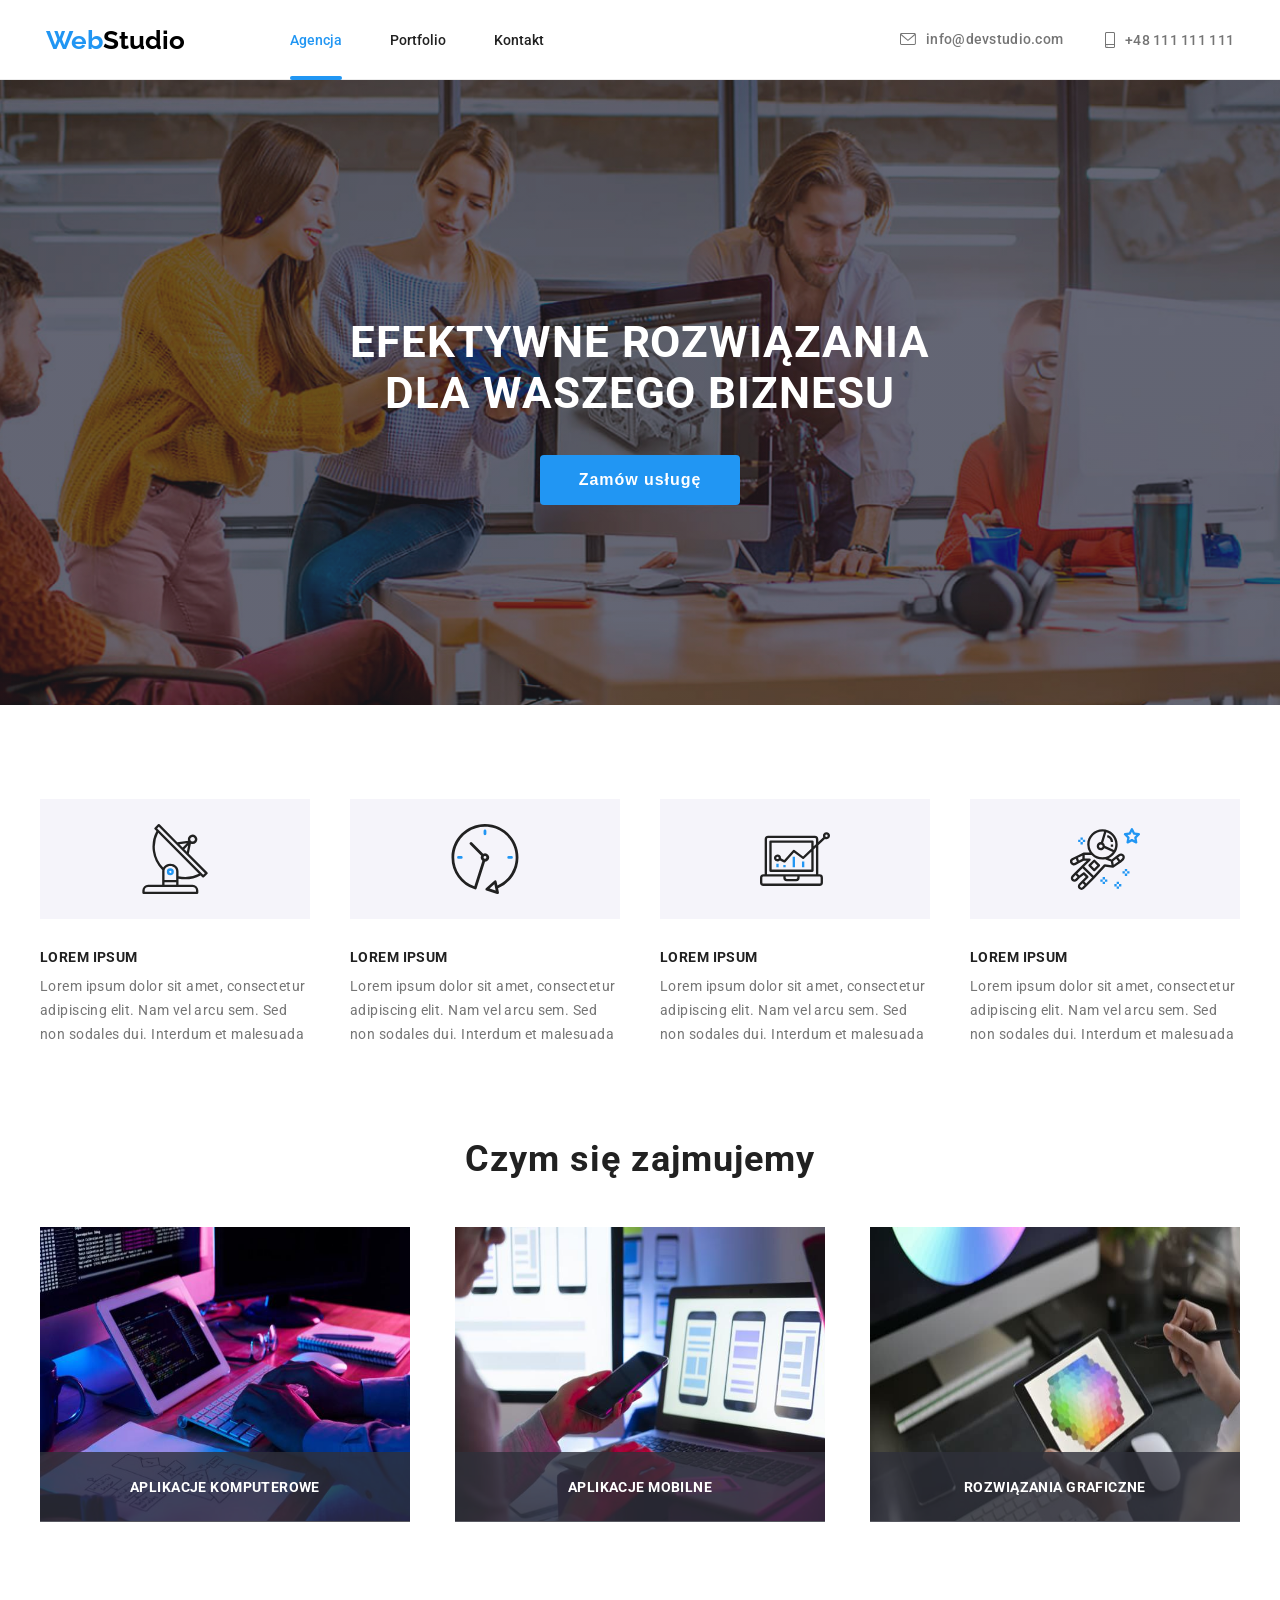
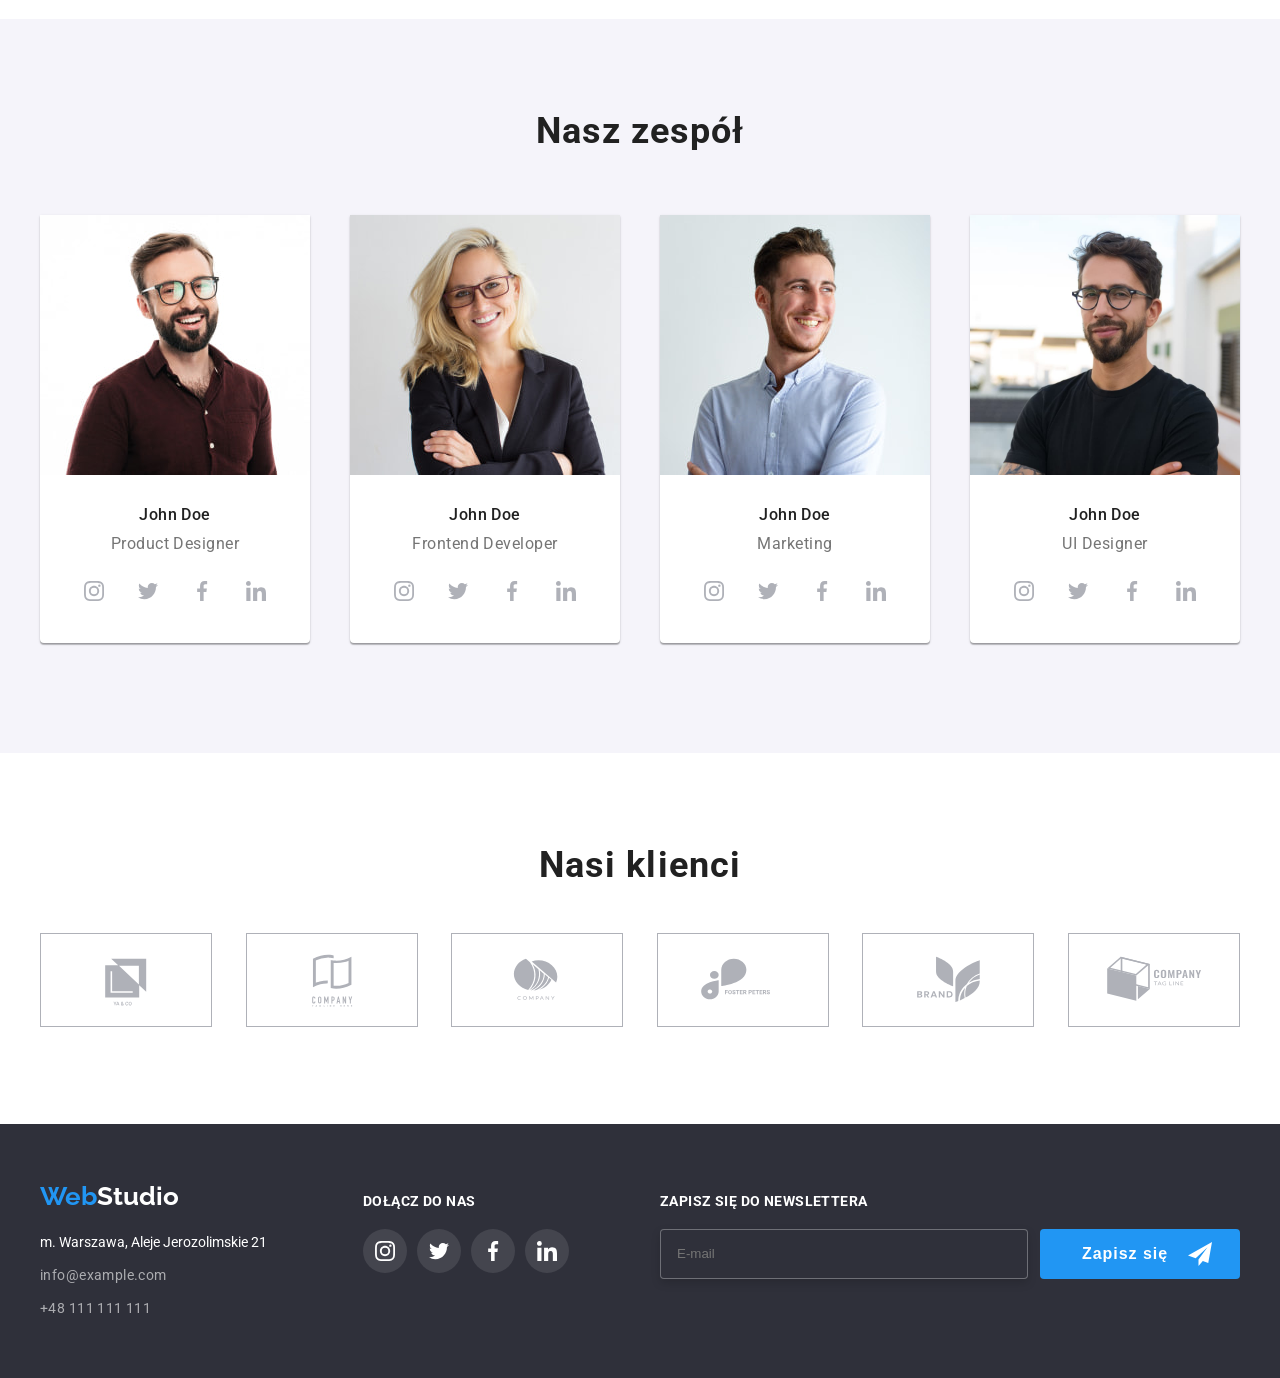
==== commit 9401cfbc: "changed according to mentor's directions" ====
--- a/index.html
+++ b/index.html
@@ -28,7 +28,7 @@
             <a href="#" class="header__nav--inactive">Kontakt</a>
           </nav>
           <a
-            class="header__contact header__contact--mail"
+            class="header__contact header__contact--margin"
             href="mailto:info@devstudio.com"
           >
             <div class="header__icon header__icon--mail">
@@ -483,38 +483,42 @@
         <h2 class="modal__header">Zostaw swoje dane w formularzu poniżej</h2>
         <form>
           <div class="modal__wrapper">
-            <label class="input__cointainer"
+            <label class="input__container"
               ><div class="input__description">Imię</div>
               <input type="name" name="name-input" class="modal__input" /><svg
-                height="12"
-                width="12"
-                class="modal__icon"
+                height="18"
+                width="18"
+                class="modal__icon modal__icon--name"
               >
                 <use href="./images/icons.svg#icon-name-input"></use>
               </svg>
             </label>
-            <label class="input__cointainer"
+            <label class="input__container"
               ><div class="input__description">Telefon</div>
               <input type="tel" name="telephone-number" class="modal__input" />
 
               <svg
-                height="13"
-                width="13"
+                height="18"
+                width="18"
                 class="modal__icon modal__icon--telephone"
               >
                 <use href="./images/icons.svg#icon-phone-number-input"></use>
               </svg>
             </label>
 
-            <label class="input__cointainer">
+            <label class="input__container">
               <div class="input__description">Email</div>
               <input type="email" name="email-address" class="modal__input" />
-              <svg height="12" width="15" class="modal__icon">
+              <svg
+                height="12"
+                width="15"
+                class="modal__icon modal__icon--email"
+              >
                 <use href="./images/icons.svg#icon-email-input"></use>
               </svg>
             </label>
 
-            <label class="input__cointainer"
+            <label class="input__container"
               ><div class="input__description">Komentarz</div>
               <textarea
                 name="comment"
--- a/css/main.min.css
+++ b/css/main.min.css
@@ -1 +1 @@
-:root{--black: #000;--project-blue: #2196f3;--project-black: #212121;--background-black: #2f303a;--primary-white: #fff;--grey: #757575;--icon-grey: #afb1b8;--transition-duration: 250ms}a:link{text-decoration:none}body{font-family:"Roboto","Raleway",sans-serif;font-size-adjust:none;color:var(--project-black);margin:0 auto;border:0;padding:0}h2{font-weight:700;font-size:36px;line-height:1;letter-spacing:.03em;display:flex;justify-content:center;margin:0 auto}:hover,:focus{transition:var(--transition-duration);transition-timing-function:cubic-bezier(0.4, 0, 0.2, 1)}.container{width:100%;max-width:1200px;margin:0 auto;padding:0 15px;justify-content:center}.section{padding-top:94px;padding-bottom:94px}.header{border-bottom:1px solid #ececec}.header__content{display:flex;justify-content:space-around;align-items:center;background-color:#fff;font-weight:500;font-size:14px;text-decoration:none}.header__nav--active{position:relative;color:var(--project-blue)}.header__nav--inactive{color:var(--project-black)}.header__nav--active::after{content:"";width:100%;height:4px;top:44px;position:absolute;display:block;background:var(--project-blue);border-radius:2px}.logo{font-family:"Raleway",sans-serif;font-weight:700;color:var(--project-blue);font-size:26px;margin-right:93px;margin-top:25px;margin-bottom:24px}.logo--black{color:var(--black)}.logo--white{color:var(--primary-white)}.header__contact:hover,.header__contact:focus{color:var(--project-blue);transition:var(--transition-duration);transition-timing-function:cubic-bezier(0.4, 0, 0.2, 1)}.header__nav{color:var(--project-black);text-decoration:none;display:flex;align-items:center;justify-content:space-between;width:254px;margin-right:345px;transition:var(--transition-duration);transition-timing-function:cubic-bezier(0.4, 0, 0.2, 1)}.header__nav a:hover,.header__nav a:focus{color:var(--project-blue)}.header__contact{position:relative;color:var(--grey);fill:var(--grey);letter-spacing:.02em;text-decoration:none;line-height:16px;display:flex;transition:250ms;transition-timing-function:cubic-bezier(0.4, 0, 0.2, 1)}.header__contact--mail{margin-right:30px}.header__contact svg{transition:250ms;transition-timing-function:cubic-bezier(0.4, 0, 0.2, 1)}.header__contact:focus,.header__contact:hover{color:var(--project-blue);fill:var(--project-blue)}.header__contact:hover svg{color:var(--project-blue);fill:var(--project-blue)}.header__icon{fill:var(--grey);margin-right:10px;height:16px;align-items:center;transition-property:fill;transition:250ms;transition-timing-function:cubic-bezier(0.4, 0, 0.2, 1)}.header__icon--mail{fill:var(--grey);padding-top:1px}.header__icon--smartphone{position:absolute}.banner{color:var(--primary-white);max-width:1600px;margin:0 auto;font-weight:900;line-height:1.16;text-align:center;letter-spacing:.06em;padding-top:200px;padding-bottom:200px;text-transform:uppercase;background-image:linear-gradient(rgba(47, 48, 58, 0.4), rgba(47, 48, 58, 0.4)),url(../images/home/Img.jpg);background-repeat:no-repeat;background-position:center;background-size:cover}.banner__header{font-size:44px}.banner__container{padding-left:237px;padding-right:237px}.button{color:var(--primary-white);background-color:var(--project-blue);border:0px;border-radius:4px;width:200px;height:50px;font-weight:700;font-size:16px;line-height:1.88;align-items:center;text-align:center;letter-spacing:.06em;cursor:pointer}.main-article{list-style:none;display:flex;justify-content:space-between;margin:0;padding:0;-webkit-padding-start:0;padding-inline-start:0}.main-article__image{width:270px;height:120px;background-color:#f5f4fa}.main-article__svg{padding-top:25px;padding-left:100px}.main-article__paragraph{font-size:14px;line-height:1.71;letter-spacing:.03em;color:var(--grey);width:270px;margin:0 auto}.main-article__header{font-size:14px;font-weight:700;letter-spacing:.03em;margin:0 auto;padding-top:30px;padding-bottom:10px}.services{background-color:var(--primary-white);margin:0 auto;padding-bottom:94px}.services__content{list-style:none;display:flex;justify-content:space-between;gap:30px;padding-top:50px;margin:0;padding-left:0}.services__description{position:absolute;width:370px;padding:27px 0 27px;text-transform:uppercase;color:var(--primary-white);margin-top:-73px;font-weight:700;font-size:14px;line-height:16px;text-align:center;letter-spacing:.03em;background:rgba(47,48,58,.8)}.team{background-color:#f5f4fa;font-size:16px;margin:0 auto}.team__list{list-style:none;display:flex;justify-content:space-between;gap:30px;padding-top:50px;padding-left:0}.team__member{background-color:var(--primary-white);box-shadow:0px 1px 3px rgba(0,0,0,.12),0px 1px 1px rgba(0,0,0,.14),0px 2px 1px rgba(0,0,0,.2);border-radius:0px 0px 4px 4px;margin:0}.team__image{display:block}.team__header{font-size:16px;font-weight:500;margin:0 auto}.team__description{display:flex;flex-direction:column;gap:10px;justify-content:center;align-items:center;padding-bottom:16px;padding-top:30px;color:var(--grey);letter-spacing:.03em}.team__paragraph{margin:0 auto}.team__social-links{list-style:none;fill:var(--icon-grey);padding-left:32px;padding-right:32px;padding-bottom:30px;display:flex;justify-content:space-between;align-content:center;margin:0 auto}.team__social-background{height:44px;width:44px;border-radius:50%;display:flex;justify-content:center;align-items:center;transition:250ms;transition-timing-function:cubic-bezier(0.4, 0, 0.2, 1)}.team__social-background:hover,.team__social-background:focus{fill:var(--primary-white);background-color:var(--project-blue)}.team__icon{margin-top:4px}.clients{padding:94px 0 97px}.clients__list{fill:var(--icon-grey);padding-top:50px;list-style:none;display:flex;justify-content:space-between;padding-left:0;margin:0 auto}.clients__item{height:92px;width:170px;border:1px solid var(--icon-grey);transition:250ms;transition-timing-function:cubic-bezier(0.4, 0, 0.2, 1)}.clients__item:focus,.clients__item:hover{fill:var(--project-blue);border-color:var(--project-blue)}.footer{background-color:var(--background-black);color:#fff;padding:57px 0}.footer__content{display:flex;justify-content:space-between;gap:70px}.footer__address{font-size:14px;font-style:normal;text-decoration:none;line-height:1.71;padding-top:20px}.footer__contact{line-height:1.71;letter-spacing:.03em;color:rgba(255,255,255,.6);font-size:14px}.footer__contact--email{text-decoration:none;display:block;padding:9px 0}.footer__contact:hover,.footer__contact:focus{color:var(--project-blue);transition:250ms;transition-timing-function:cubic-bezier(0.4, 0, 0.2, 1)}.footer__social{padding-top:12px}.footer__header{font-weight:700;font-size:14px;letter-spacing:.03em;color:var(--primary-white);text-transform:uppercase;margin:0 auto}.footer__icons{display:flex;list-style:none;justify-content:space-between;gap:10px;padding-left:0;margin:0;fill:var(--primary-white);padding-top:20px}.footer__item{height:44px;width:44px;border-radius:50%;display:flex;justify-content:center;align-items:center;background:rgba(255,255,255,.1);transition:250ms;transition-timing-function:cubic-bezier(0.4, 0, 0.2, 1)}.footer__item:focus,.footer__item:hover{background-color:var(--project-blue)}.footer__svg{margin-top:5px}.footer__subscribtion{padding-top:12px}.footer__form{padding-top:20px;display:flex;justify-content:flex-end}.footer__input{background-color:var(--background-black);line-height:1.25;width:350px;padding:14px 0 14px 16px;border:1px solid rgba(255,255,255,.3);filter:drop-shadow(0px 4px 4px rgba(0, 0, 0, 0.15));border-radius:4px;margin-right:12px;outline:none;transition:250ms cubic-bezier(0.4, 0, 0.2, 1)}.footer__input:hover,.footer__input:focus{background-color:var(--background-black);color:rgba(255,255,255,.6);border:2px solid var(--project-blue)}.footer__button{position:relative;padding:10px 15px 10px 42px;display:flex;align-content:center}.footer__send{position:absolute;right:28px}.portfolio-filter{list-style-type:none;display:flex;justify-content:center;gap:8px;padding-top:94px;margin:0}.portfolio-filter__list{list-style:none;display:flex;justify-content:center;gap:8px}.portfolio-filter__button{cursor:pointer;font-weight:500;font-size:16px;line-height:1.62;border:0px;text-align:center;padding:6px 22px;letter-spacing:.03em;border-radius:4px;color:var(--project-black);background-color:#f5f4fa}.portfolio-filter__button:hover,.portfolio-filter__button:focus{color:var(--primary-white);background-color:var(--project-blue);box-shadow:0px 3px 1px rgba(0,0,0,.1),0px 1px 2px rgba(0,0,0,.08),0px 2px 2px rgba(0,0,0,.12);border-radius:4px;transition:250ms;transition-timing-function:cubic-bezier(0.4, 0, 0.2, 1)}.portfolio__card{font-size:16px;line-height:1.88;letter-spacing:.03em;margin:0;color:var(--grey);background:var(--primary-white);transition:transform;transition-duration:250ms;transition-timing-function:cubic-bezier(0.4, 0, 0.2, 1)}.portfolio__card:hover,.portfolio__card:focus{filter:drop-shadow(0px 4px 4px rgba(0, 0, 0, 0.25))}.portfolio__description{padding-left:24px;padding-bottom:20px;padding-top:20px;border-bottom:1px solid #eee;border-left:1px solid #eee;border-right:1px solid #eee}.portfolio__list{padding:34px 0 94px 0;list-style:none;display:flex;justify-content:space-around;flex-wrap:wrap;gap:1%;margin:0}.portfolio__list-item{padding-bottom:30px}.portfolio__card-header{color:var(--project-black);font-weight:700;font-size:18px;line-height:2;letter-spacing:.06em;scroll-margin-bottom:0;padding-top:0;margin:0 auto}.portfolio__card--animated{position:relative;overflow:hidden;margin-bottom:0}.portfolio__image{display:block;padding-bottom:0;transition:transform;transition-duration:var(--transition-duration);transition-timing-function:cubic-bezier(0.4, 0, 0.2, 1)}.portfolio__card:hover .portfolio__overlay{transform:translateY(0)}.portfolio__overlay{width:100%;height:101%;color:var(--primary-white);background-color:var(--project-blue);opacity:.9;position:absolute;top:0;font-size:18px;line-height:1.56;letter-spacing:.03em;padding-top:49px;padding-left:24px;padding-right:45px;transform:translateY(100%);will-change:transform;transition:transform;transition-duration:var(--transition-duration);transition-timing-function:cubic-bezier(0.4, 0, 0.2, 1)}.backdrop{position:fixed;top:0;left:0;width:100%;height:100%;background-color:rgba(0,0,0,.2);transition:transform .25s}.is-hidden{opacity:0;visibility:hidden;pointer-events:none;transform:scale(0)}.modal{position:absolute;top:50%;left:50%;transform:translate(-50%, -50%);width:528px;background-color:var(--primary-white);box-shadow:0px 1px 3px rgba(0,0,0,.12),0px 1px 1px rgba(0,0,0,.14),0px 2px 1px rgba(0,0,0,.2);border-radius:4px}.modal__close{position:absolute;top:8px;right:8px;width:30px;height:30px;background-color:var(--primary-white);border:1px solid rgba(0,0,0,.1);border-radius:50%;cursor:pointer;padding-right:0;padding-left:0;display:flex;align-items:center;justify-content:center}.modal__button{margin-bottom:50px;box-shadow:0px 4px 4px rgba(0,0,0,.15)}.modal__header{font-weight:700;font-size:20px;line-height:23px;text-align:center;letter-spacing:.03em;padding-top:40px;margin-bottom:12px}.modal__wrapper{display:flex;flex-direction:column;padding-left:40px;padding-right:40px;align-items:center}.modal__input{width:448px;height:40px;border:1px solid rgba(33,33,33,.2);border-radius:4px;transition:color border;transition:250ms;transition-timing-function:cubic-bezier(0.4, 0, 0.2, 1);outline:none}.modal__icon{transition:250ms;transition-timing-function:cubic-bezier(0.4, 0, 0.2, 1)}.modal__input:focus{border:1px solid var(--project-blue)}.input__cointainer:focus-within svg{fill:var(--project-blue)}.input__cointainer{position:relative}.modal__icon{position:absolute;left:15px;bottom:14px;fill:var(--black)}.modal__icon--telephone{bottom:13px}.modal__input--textarea{resize:none;height:inherit;font-size:12px;letter-spacing:.01em;color:rgba(117,117,117,.8);padding-top:12px;padding-bottom:20px}.modal__input--textarea::-moz-placeholder{padding-left:16px}.modal__input--textarea:-ms-input-placeholder{padding-left:16px}.modal__input--textarea::placeholder{padding-left:16px}.input__description{font-size:12px;line-height:14px;letter-spacing:.01em;padding-top:10px;padding-bottom:4px;color:#757575}.modal__terms{position:relative;display:flex;flex-direction:row;justify-content:flex-end;align-items:center;padding-bottom:16px;font-size:14px;line-height:1.71rem;letter-spacing:.03em;color:#757575}.checkbox-position{position:relative}.modal__terms--link{color:var(--project-blue);text-decoration:underline}.checkbox{margin-right:8px;width:16px;height:15px;visibility:hidden}.checked{opacity:0;position:absolute;left:-24px;top:-8px;transition:250ms}.unchecked{opacity:1;position:absolute;left:-24px;top:-8px;transition:250ms}.checkbox:checked~span .checked{opacity:1}.checkbox:checked~span .unchecked{opacity:0}/*# sourceMappingURL=main.min.css.map */+:root{--black: #000;--project-blue: #2196f3;--project-black: #212121;--background-black: #2f303a;--primary-white: #fff;--grey: #757575;--icon-grey: #afb1b8;--transition-duration: 250ms}a:link{text-decoration:none}body{font-family:"Roboto","Raleway",sans-serif;font-size-adjust:none;color:var(--project-black);margin:0 auto;border:0;padding:0}h2{font-weight:700;font-size:36px;line-height:1;letter-spacing:.03em;display:flex;justify-content:center;margin:0 auto}:hover,:focus{transition:var(--transition-duration);transition-timing-function:cubic-bezier(0.4, 0, 0.2, 1)}.container{width:100%;max-width:1200px;margin:0 auto;padding:0 15px;justify-content:center}.section{padding-top:94px;padding-bottom:94px}.header{border-bottom:1px solid #ececec}.header__content{display:flex;justify-content:space-around;align-items:center;background-color:#fff;font-weight:500;font-size:14px;text-decoration:none}.logo{font-family:"Raleway",sans-serif;font-weight:700;color:var(--project-blue);font-size:26px;margin-right:93px;margin-top:25px;margin-bottom:24px}.logo--black{color:var(--black)}.logo--white{color:var(--primary-white)}.header__contact:hover,.header__contact:focus{color:var(--project-blue);transition:var(--transition-duration);transition-timing-function:cubic-bezier(0.4, 0, 0.2, 1)}.header__nav{color:var(--project-black);text-decoration:none;display:flex;align-items:center;justify-content:space-between;width:254px;margin-right:345px;transition:var(--transition-duration);transition-timing-function:cubic-bezier(0.4, 0, 0.2, 1)}.header__nav--active{position:relative;color:var(--project-blue)}.header__nav--active::after{content:"";width:100%;height:4px;top:44px;position:absolute;display:block;background:var(--project-blue);border-radius:2px}.header__nav--inactive{color:var(--project-black)}.header__nav a:hover,.header__nav a:focus{color:var(--project-blue)}.header__contact{position:relative;color:var(--grey);fill:var(--grey);letter-spacing:.02em;text-decoration:none;line-height:16px;display:flex;transition:250ms;transition-timing-function:cubic-bezier(0.4, 0, 0.2, 1)}.header__contact--margin{margin-right:30px}.header__contact svg{transition:250ms;transition-timing-function:cubic-bezier(0.4, 0, 0.2, 1)}.header__contact:focus,.header__contact:hover{color:var(--project-blue);fill:var(--project-blue)}.header__contact:hover svg{color:var(--project-blue);fill:var(--project-blue)}.header__icon{fill:var(--grey);margin-right:10px;height:16px;align-items:center;transition-property:fill;transition:250ms;transition-timing-function:cubic-bezier(0.4, 0, 0.2, 1)}.header__icon--mail{fill:var(--grey);padding-top:1px}.header__icon--smartphone{position:absolute}.banner{color:var(--primary-white);max-width:1600px;margin:0 auto;font-weight:900;line-height:1.16;text-align:center;letter-spacing:.06em;padding-top:200px;padding-bottom:200px;text-transform:uppercase;background-image:linear-gradient(rgba(47, 48, 58, 0.4), rgba(47, 48, 58, 0.4)),url(../images/home/Img.jpg);background-repeat:no-repeat;background-position:center;background-size:cover}.banner__header{font-size:44px}.banner__container{padding-left:237px;padding-right:237px}.button{color:var(--primary-white);background-color:var(--project-blue);border:0px;border-radius:4px;width:200px;height:50px;font-weight:700;font-size:16px;line-height:1.88;align-items:center;text-align:center;letter-spacing:.06em;cursor:pointer}.main-article{list-style:none;display:flex;justify-content:space-between;margin:0;padding:0;-webkit-padding-start:0;padding-inline-start:0}.main-article__image{width:270px;height:120px;background-color:#f5f4fa}.main-article__svg{padding-top:25px;padding-left:100px}.main-article__paragraph{font-size:14px;line-height:1.71;letter-spacing:.03em;color:var(--grey);width:270px;margin:0 auto}.main-article__header{font-size:14px;font-weight:700;letter-spacing:.03em;margin:0 auto;padding-top:30px;padding-bottom:10px}.services{background-color:var(--primary-white);margin:0 auto;padding-bottom:94px}.services__content{list-style:none;display:flex;justify-content:space-between;gap:30px;padding-top:50px;margin:0;padding-left:0}.services__description{position:absolute;width:370px;padding:27px 0 27px;text-transform:uppercase;color:var(--primary-white);margin-top:-73px;font-weight:700;font-size:14px;line-height:16px;text-align:center;letter-spacing:.03em;background:rgba(47,48,58,.8)}.team{background-color:#f5f4fa;font-size:16px;margin:0 auto}.team__list{list-style:none;display:flex;justify-content:space-between;gap:30px;padding-top:50px;padding-left:0}.team__member{background-color:var(--primary-white);box-shadow:0px 1px 3px rgba(0,0,0,.12),0px 1px 1px rgba(0,0,0,.14),0px 2px 1px rgba(0,0,0,.2);border-radius:0px 0px 4px 4px;margin:0}.team__image{display:block}.team__header{font-size:16px;font-weight:500;color:var(--project-black);margin:0 auto}.team__description{display:flex;flex-direction:column;gap:10px;justify-content:center;align-items:center;padding-bottom:16px;padding-top:30px;letter-spacing:.03em;color:var(--grey)}.team__paragraph{margin:0 auto}.team__social-links{list-style:none;fill:var(--icon-grey);padding-left:32px;padding-right:32px;padding-bottom:30px;display:flex;justify-content:space-between;align-content:center;margin:0 auto}.team__social-background{height:44px;width:44px;border-radius:50%;display:flex;justify-content:center;align-items:center;transition:250ms;transition-timing-function:cubic-bezier(0.4, 0, 0.2, 1)}.team__social-background:hover,.team__social-background:focus{fill:var(--primary-white);background-color:var(--project-blue)}.team__icon{margin-top:4px}.clients{padding:94px 0 97px}.clients__list{fill:var(--icon-grey);padding-top:50px;list-style:none;display:flex;justify-content:space-between;padding-left:0;margin:0 auto}.clients__item{height:92px;width:170px;border:1px solid var(--icon-grey);transition:250ms;transition-timing-function:cubic-bezier(0.4, 0, 0.2, 1)}.clients__item:focus,.clients__item:hover{fill:var(--project-blue);border-color:var(--project-blue)}.footer{background-color:var(--background-black);color:#fff;padding:57px 0}.footer__content{display:flex;justify-content:space-between;gap:70px}.footer__address{font-size:14px;font-style:normal;text-decoration:none;line-height:1.71;padding-top:20px}.footer__contact{line-height:1.71;letter-spacing:.03em;color:rgba(255,255,255,.6);font-size:14px}.footer__contact--email{text-decoration:none;display:block;padding:9px 0}.footer__contact:hover,.footer__contact:focus{color:var(--project-blue);transition:250ms;transition-timing-function:cubic-bezier(0.4, 0, 0.2, 1)}.footer__social{padding-top:12px}.footer__header{font-weight:700;font-size:14px;letter-spacing:.03em;color:var(--primary-white);text-transform:uppercase;margin:0 auto}.footer__icons{display:flex;list-style:none;justify-content:space-between;gap:10px;padding-left:0;margin:0;fill:var(--primary-white);padding-top:20px}.footer__item{height:44px;width:44px;border-radius:50%;display:flex;justify-content:center;align-items:center;background:rgba(255,255,255,.1);transition:250ms;transition-timing-function:cubic-bezier(0.4, 0, 0.2, 1)}.footer__item:focus,.footer__item:hover{background-color:var(--project-blue)}.footer__svg{margin-top:5px}.footer__subscribtion{padding-top:12px}.footer__form{padding-top:20px;display:flex;justify-content:flex-end}.footer__input{background-color:var(--background-black);line-height:1.25;width:350px;padding:14px 0 14px 16px;border:1px solid rgba(255,255,255,.3);filter:drop-shadow(0px 4px 4px rgba(0, 0, 0, 0.15));border-radius:4px;margin-right:12px;outline:none;transition:250ms cubic-bezier(0.4, 0, 0.2, 1)}.footer__input:hover,.footer__input:focus{background-color:var(--background-black);color:rgba(255,255,255,.6);border:2px solid var(--project-blue)}.footer__button{position:relative;padding:10px 15px 10px 42px;display:flex;align-content:center}.footer__send{position:absolute;right:28px}.portfolio-filter{list-style-type:none;display:flex;justify-content:center;gap:8px;padding-top:94px;margin:0}.portfolio-filter__list{list-style:none;display:flex;justify-content:center;gap:8px}.portfolio-filter__button{cursor:pointer;font-weight:500;font-size:16px;line-height:1.62;border:0px;text-align:center;padding:6px 22px;letter-spacing:.03em;border-radius:4px;color:var(--project-black);background-color:#f5f4fa}.portfolio-filter__button:hover,.portfolio-filter__button:focus{color:var(--primary-white);background-color:var(--project-blue);box-shadow:0px 3px 1px rgba(0,0,0,.1),0px 1px 2px rgba(0,0,0,.08),0px 2px 2px rgba(0,0,0,.12);border-radius:4px;transition:250ms;transition-timing-function:cubic-bezier(0.4, 0, 0.2, 1)}.portfolio__card{font-size:16px;line-height:1.88;letter-spacing:.03em;margin:0;color:var(--grey);background:var(--primary-white);transition:transform;transition-duration:250ms;transition-timing-function:cubic-bezier(0.4, 0, 0.2, 1)}.portfolio__card-header{color:var(--project-black);font-weight:700;font-size:18px;line-height:2;letter-spacing:.06em;scroll-margin-bottom:0;padding-top:0;margin:0 auto}.portfolio__card--animated{position:relative;overflow:hidden;margin-bottom:0}.portfolio__card:hover .portfolio__overlay{transform:translateY(0)}.portfolio__card:hover,.portfolio__card:focus{filter:drop-shadow(0px 4px 4px rgba(0, 0, 0, 0.25))}.portfolio__description{padding-left:24px;padding-bottom:20px;padding-top:20px;border-bottom:1px solid #eee;border-left:1px solid #eee;border-right:1px solid #eee}.portfolio__list{padding:34px 0 94px 0;list-style:none;display:flex;justify-content:space-around;flex-wrap:wrap;gap:1%;margin:0}.portfolio__list-item{padding-bottom:30px}.portfolio__image{display:block;padding-bottom:0;transition:transform;transition-duration:var(--transition-duration);transition-timing-function:cubic-bezier(0.4, 0, 0.2, 1)}.portfolio__overlay{width:100%;height:101%;color:var(--primary-white);background-color:var(--project-blue);opacity:.9;position:absolute;top:0;font-size:18px;line-height:1.56;letter-spacing:.03em;padding-top:49px;padding-left:24px;padding-right:45px;transform:translateY(100%);will-change:transform;transition:transform;transition-duration:var(--transition-duration);transition-timing-function:cubic-bezier(0.4, 0, 0.2, 1)}.backdrop{position:fixed;top:0;left:0;width:100%;height:100%;background-color:rgba(0,0,0,.2);transition:transform .25s}.is-hidden{opacity:0;visibility:hidden;pointer-events:none;transform:scale(0)}.modal{position:absolute;top:50%;left:50%;transform:translate(-50%, -50%);width:528px;background-color:var(--primary-white);box-shadow:0px 1px 3px rgba(0,0,0,.12),0px 1px 1px rgba(0,0,0,.14),0px 2px 1px rgba(0,0,0,.2);border-radius:4px}.modal__close{position:absolute;top:8px;right:8px;width:30px;height:30px;background-color:var(--primary-white);border:1px solid rgba(0,0,0,.1);border-radius:50%;cursor:pointer;padding-right:0;padding-left:0;display:flex;align-items:center;justify-content:center}.modal__button{margin-bottom:50px;box-shadow:0px 4px 4px rgba(0,0,0,.15)}.modal__header{font-weight:700;font-size:20px;line-height:23px;text-align:center;letter-spacing:.03em;padding-top:40px;margin-bottom:12px}.modal__wrapper{display:flex;flex-direction:column;padding-left:40px;padding-right:40px;align-items:center}.modal__input{position:relative;height:40px;width:404px;border:1px solid rgba(33,33,33,.2);border-radius:4px;padding-left:42px;transition:color border;transition:250ms;transition-timing-function:cubic-bezier(0.4, 0, 0.2, 1);outline:none}.modal__input--textarea{resize:none;height:inherit;width:430px;font-size:12px;letter-spacing:.01em;color:rgba(117,117,117,.8);padding-top:12px;padding-bottom:20px;padding-left:16px}.modal__input--textarea::-moz-placeholder{font-weight:400;font-size:12px;line-height:14px;letter-spacing:.01em;color:rgba(117,117,117,.5)}.modal__input--textarea:-ms-input-placeholder{font-weight:400;font-size:12px;line-height:14px;letter-spacing:.01em;color:rgba(117,117,117,.5)}.modal__input--textarea::placeholder{font-weight:400;font-size:12px;line-height:14px;letter-spacing:.01em;color:rgba(117,117,117,.5)}.modal__input:focus{border:1px solid var(--project-blue)}.modal__icon{position:absolute;left:15px;fill:var(--black);transition:250ms;transition-timing-function:cubic-bezier(0.4, 0, 0.2, 1)}.modal__icon--name{bottom:13px}.modal__icon--email{bottom:16px}.modal__icon--telephone{bottom:13px}.modal__terms{position:relative;display:flex;flex-direction:row;justify-content:flex-end;align-items:center;padding-bottom:16px;font-size:14px;line-height:1.71rem;letter-spacing:.03em;color:#757575}.modal__terms--link{color:var(--project-blue);text-decoration:underline}.modal__terms .checkbox{margin-right:8px;width:16px;height:15px;visibility:hidden}.modal__terms .checked{opacity:0;position:absolute;left:-24px;top:-8px;transition:250ms}.input__container{position:relative}.input__container:focus-within svg{fill:var(--project-blue)}.input__description{font-size:12px;line-height:14px;letter-spacing:.01em;padding-top:10px;padding-bottom:4px;color:#757575}.checkbox-position{position:relative}.unchecked{opacity:1;position:absolute;left:-24px;top:-8px;transition:250ms}.checkbox:checked~span .checked{opacity:1}.checkbox:checked~span .unchecked{opacity:0}/*# sourceMappingURL=main.min.css.map */
